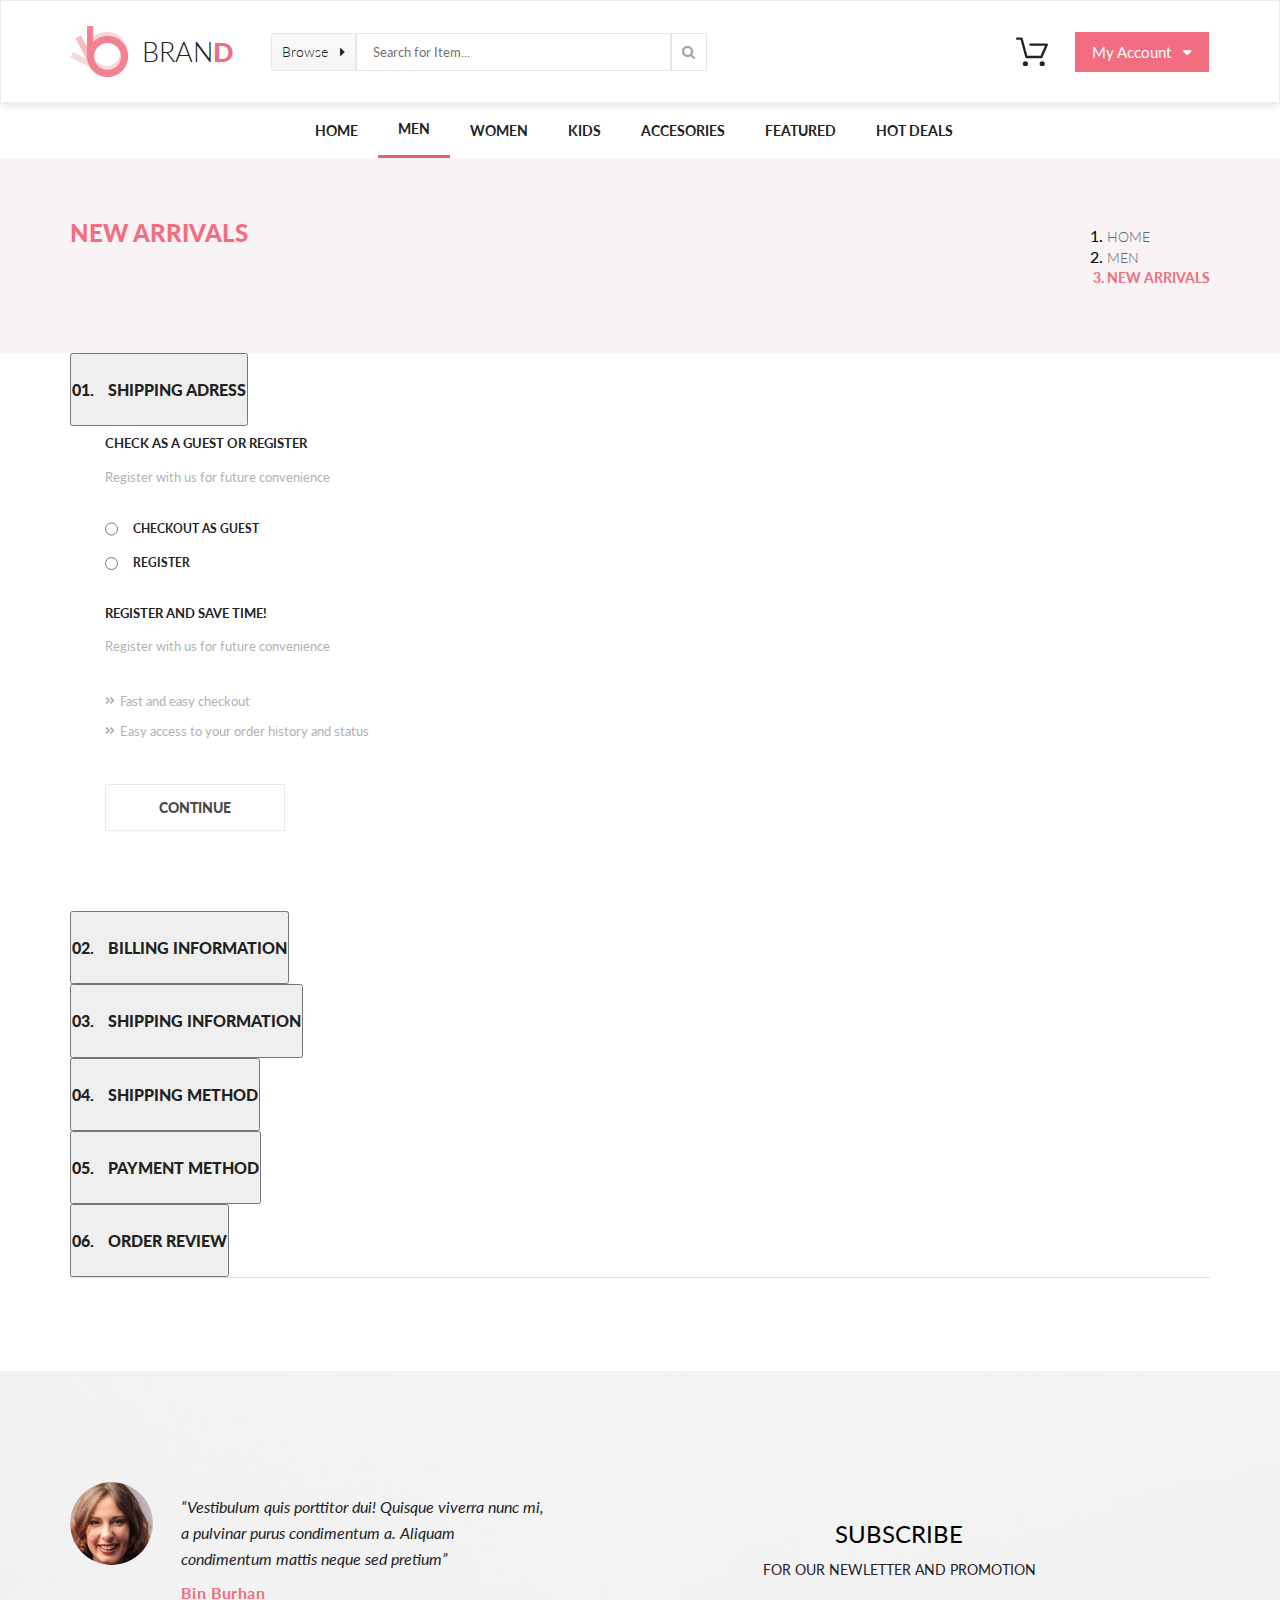
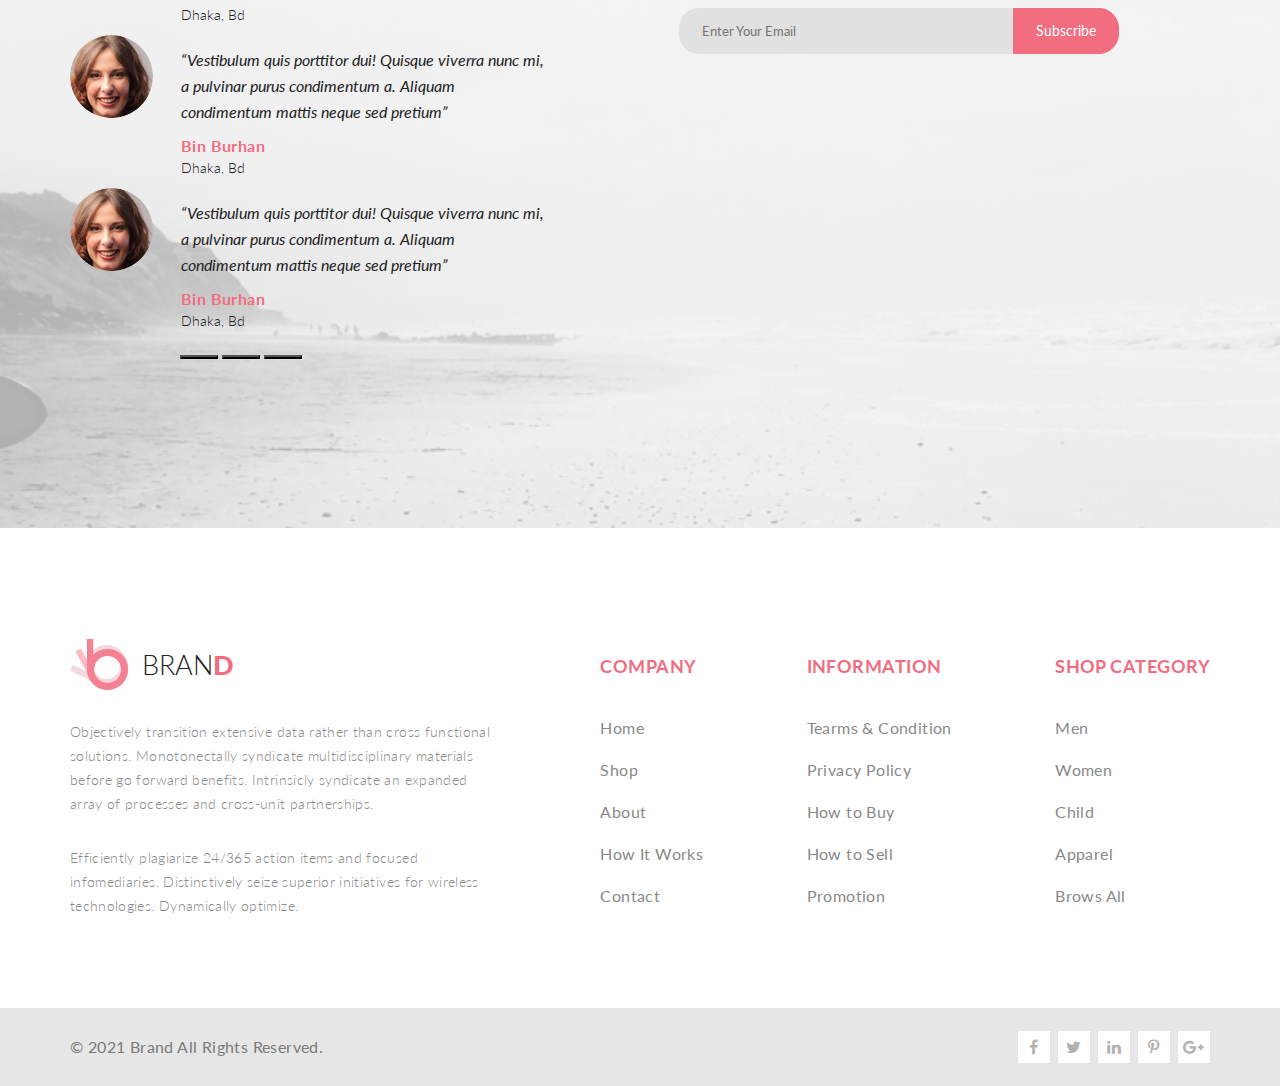
==== checkout.html @ 1712235f "Checkout is done" ====
<!DOCTYPE html>
<html lang="en">
  <head>
    <meta charset="UTF-8" />
    <meta http-equiv="X-UA-Compatible" content="IE=edge" />
    <meta name="viewport" content="width=device-width, initial-scale=1.0" />
    <title>Checkout</title>
    <link
      href="https://cdn.jsdelivr.net/npm/bootstrap@5.1.0/dist/css/bootstrap.min.css"
      rel="stylesheet"
      integrity="sha384-KyZXEAg3QhqLMpG8r+8fhAXLRk2vvoC2f3B09zVXn8CA5QIVfZOJ3BCsw2P0p/We"
      crossorigin="anonymous"
    />
    <link rel="preconnect" href="https://fonts.googleapis.com" />
    <link rel="preconnect" href="https://fonts.gstatic.com" crossorigin />
    <link
      href="https://fonts.googleapis.com/css2?family=Lato:ital,wght@0,300;0,400;0,700;0,900;1,400&display=swap"
      rel="stylesheet"
    />
    <link rel="stylesheet" href="slider/nouislider.min.css" />
    <link rel="stylesheet" href="font-awesome-4.7.0/css/font-awesome.min.css" />
    <link rel="stylesheet" href="css/style.css" />
  </head>
  <body>
    <header class="header">
      <div class="headerTop myContainer">
        <div class="headerTop__left">
          <a href="index.html" class="logo myLink">
            <img src="img/header/logo.png" alt="logo" class="logo__icon" />
            <p class="logo__title">
              bran<span class="logo__title_pinkLetter">d</span>
            </p>
          </a>
          <form action="#" class="search">
            <details id="browse">
              <summary class="browse">
                <span class="browse__name">Browse</span>
                <span class="fa fa-caret-right"></span>
              </summary>
              <div class="browse__down">
                <h3 class="browse__subtitle">Women</h3>
                <a href="#" class="browse__link myLink">Dresses</a
                ><a href="#" class="browse__link myLink">Tops</a
                ><a href="#" class="browse__link myLink">Sweaters/Knits</a
                ><a href="#" class="browse__link myLink">Jackets/Coats</a
                ><a href="#" class="browse__link myLink">Blazers</a
                ><a href="#" class="browse__link myLink">Denim</a
                ><a href="#" class="browse__link myLink">Leggings/Pants</a
                ><a href="#" class="browse__link myLink">Skirts/Shorts</a
                ><a href="#" class="browse__link myLink">Accessories</a>
                <h3 class="browse__subtitle browse__subtitle_next">Men</h3>
                <a href="#" class="browse__link myLink">Tees/Tank tops</a
                ><a href="#" class="browse__link myLink">Shirts/Polos</a
                ><a href="#" class="browse__link myLink">Sweaters</a
                ><a href="#" class="browse__link myLink">Sweatshirts/Hoodies</a
                ><a href="#" class="browse__link myLink">Blazers</a
                ><a href="#" class="browse__link myLink">Jackets/vests</a>
              </div>
            </details>
            <input
              type="text"
              class="search__que"
              placeholder="Search for Item..."
            />
            <button type="submit" class="search__enter button"></button>
          </form>
        </div>
        <div class="headerTop__right">
          <button class="headerTop__cart button"></button>
          <button class="headerTop__auth button">
            My Account
            <span class="fa fa-caret-down"></span>
          </button>
        </div>
      </div>
    </header>
    <nav class="navMenu">
      <ul class="navlinks">
        <li class="navlinks__item">
          <a href="index.html" class="navlinks__link myLink">Home</a>
        </li>
        <li class="navlinks__item navlinks__item_active">
          <a href="product.html" class="navlinks__link navlinks__link myLink"
            >Men</a
          >
          <div class="browse__down browse__down_menu">
            <div class="megaMenu__Column">
              <h3 class="browse__subtitle">Women</h3>
              <a href="#" class="browse__link myLink">Dresses</a
              ><a href="#" class="browse__link myLink">Tops</a
              ><a href="#" class="browse__link myLink">Sweaters/Knits</a
              ><a href="#" class="browse__link myLink">Jackets/Coats</a
              ><a href="#" class="browse__link myLink">Blazers</a
              ><a href="#" class="browse__link myLink">Denim</a
              ><a href="#" class="browse__link myLink">Leggings/Pants</a
              ><a href="#" class="browse__link myLink">Skirts/Shorts</a
              ><a href="#" class="browse__link myLink">Accessories</a>
            </div>
            <div class="megaMenu__Column">
              <div class="megaMenu__Block">
                <h3 class="browse__subtitle">Women</h3>
                <a href="#" class="browse__link myLink">Dresses</a
                ><a href="#" class="browse__link myLink">Tops</a
                ><a href="#" class="browse__link myLink">Sweaters/Knits</a
                ><a href="#" class="browse__link myLink">Jackets/Coats</a>
              </div>
              <div class="megaMenu__Block megaMenu__Block_last">
                <h3 class="browse__subtitle">Women</h3>
                <a href="#" class="browse__link myLink">Dresses</a
                ><a href="#" class="browse__link myLink">Tops</a
                ><a href="#" class="browse__link myLink">Sweaters/Knits</a>
              </div>
            </div>
            <div class="megaMenu__Column megaMenu__Column_last">
              <div class="megaMenu__Block">
                <h3 class="browse__subtitle">Women</h3>
                <a href="#" class="browse__link myLink">Dresses</a
                ><a href="#" class="browse__link myLink">Tops</a
                ><a href="#" class="browse__link myLink">Sweaters/Knits</a>
              </div>
              <a href="#" class="menuImg myLink">
                <div class="menuImg__desc">
                  <p class="menuImg__firstLine">super</p>
                  <p class="menuImg__firstLine">sale!</p>
                </div>
              </a>
            </div>
          </div>
        </li>
        <li class="navlinks__item">
          <a href="product.html" class="navlinks__link myLink">Women</a>
          <div class="browse__down browse__down_menu">
            <div class="megaMenu__Column">
              <h3 class="browse__subtitle">Women</h3>
              <a href="#" class="browse__link myLink">Dresses</a
              ><a href="#" class="browse__link myLink">Tops</a
              ><a href="#" class="browse__link myLink">Sweaters/Knits</a
              ><a href="#" class="browse__link myLink">Jackets/Coats</a
              ><a href="#" class="browse__link myLink">Blazers</a
              ><a href="#" class="browse__link myLink">Denim</a
              ><a href="#" class="browse__link myLink">Leggings/Pants</a
              ><a href="#" class="browse__link myLink">Skirts/Shorts</a
              ><a href="#" class="browse__link myLink">Accessories</a>
            </div>
            <div class="megaMenu__Column">
              <div class="megaMenu__Block">
                <h3 class="browse__subtitle">Women</h3>
                <a href="#" class="browse__link myLink">Dresses</a
                ><a href="#" class="browse__link myLink">Tops</a
                ><a href="#" class="browse__link myLink">Sweaters/Knits</a
                ><a href="#" class="browse__link myLink">Jackets/Coats</a>
              </div>
              <div class="megaMenu__Block megaMenu__Block_last">
                <h3 class="browse__subtitle">Women</h3>
                <a href="#" class="browse__link myLink">Dresses</a
                ><a href="#" class="browse__link myLink">Tops</a
                ><a href="#" class="browse__link myLink">Sweaters/Knits</a>
              </div>
            </div>
            <div class="megaMenu__Column megaMenu__Column_last">
              <div class="megaMenu__Block">
                <h3 class="browse__subtitle">Women</h3>
                <a href="#" class="browse__link myLink">Dresses</a
                ><a href="#" class="browse__link myLink">Tops</a
                ><a href="#" class="browse__link myLink">Sweaters/Knits</a>
              </div>
              <a href="#" class="menuImg myLink">
                <div class="menuImg__desc">
                  <p class="menuImg__firstLine">super</p>
                  <p class="menuImg__firstLine">sale!</p>
                </div>
              </a>
            </div>
          </div>
        </li>
        <li class="navlinks__item">
          <a href="product.html" class="navlinks__link myLink">Kids</a>
          <div class="browse__down browse__down_menu">
            <div class="megaMenu__Column">
              <h3 class="browse__subtitle">Women</h3>
              <a href="#" class="browse__link myLink">Dresses</a
              ><a href="#" class="browse__link myLink">Tops</a
              ><a href="#" class="browse__link myLink">Sweaters/Knits</a
              ><a href="#" class="browse__link myLink">Jackets/Coats</a
              ><a href="#" class="browse__link myLink">Blazers</a
              ><a href="#" class="browse__link myLink">Denim</a
              ><a href="#" class="browse__link myLink">Leggings/Pants</a
              ><a href="#" class="browse__link myLink">Skirts/Shorts</a
              ><a href="#" class="browse__link myLink">Accessories</a>
            </div>
            <div class="megaMenu__Column">
              <div class="megaMenu__Block">
                <h3 class="browse__subtitle">Women</h3>
                <a href="#" class="browse__link myLink">Dresses</a
                ><a href="#" class="browse__link myLink">Tops</a
                ><a href="#" class="browse__link myLink">Sweaters/Knits</a
                ><a href="#" class="browse__link myLink">Jackets/Coats</a>
              </div>
              <div class="megaMenu__Block megaMenu__Block_last">
                <h3 class="browse__subtitle">Women</h3>
                <a href="#" class="browse__link myLink">Dresses</a
                ><a href="#" class="browse__link myLink">Tops</a
                ><a href="#" class="browse__link myLink">Sweaters/Knits</a>
              </div>
            </div>
            <div class="megaMenu__Column megaMenu__Column_last">
              <div class="megaMenu__Block">
                <h3 class="browse__subtitle">Women</h3>
                <a href="#" class="browse__link myLink">Dresses</a
                ><a href="#" class="browse__link myLink">Tops</a
                ><a href="#" class="browse__link myLink">Sweaters/Knits</a>
              </div>
              <a href="#" class="menuImg myLink">
                <div class="menuImg__desc">
                  <p class="menuImg__firstLine">super</p>
                  <p class="menuImg__firstLine">sale!</p>
                </div>
              </a>
            </div>
          </div>
        </li>
        <li class="navlinks__item">
          <a href="product.html" class="navlinks__link myLink">Accesories</a>
          <div class="browse__down browse__down_menu">
            <div class="megaMenu__Column">
              <h3 class="browse__subtitle">Women</h3>
              <a href="#" class="browse__link myLink">Dresses</a
              ><a href="#" class="browse__link myLink">Tops</a
              ><a href="#" class="browse__link myLink">Sweaters/Knits</a
              ><a href="#" class="browse__link myLink">Jackets/Coats</a
              ><a href="#" class="browse__link myLink">Blazers</a
              ><a href="#" class="browse__link myLink">Denim</a
              ><a href="#" class="browse__link myLink">Leggings/Pants</a
              ><a href="#" class="browse__link myLink">Skirts/Shorts</a
              ><a href="#" class="browse__link myLink">Accessories</a>
            </div>
            <div class="megaMenu__Column">
              <div class="megaMenu__Block">
                <h3 class="browse__subtitle">Women</h3>
                <a href="#" class="browse__link myLink">Dresses</a
                ><a href="#" class="browse__link myLink">Tops</a
                ><a href="#" class="browse__link myLink">Sweaters/Knits</a
                ><a href="#" class="browse__link myLink">Jackets/Coats</a>
              </div>
              <div class="megaMenu__Block megaMenu__Block_last">
                <h3 class="browse__subtitle">Women</h3>
                <a href="#" class="browse__link myLink">Dresses</a
                ><a href="#" class="browse__link myLink">Tops</a
                ><a href="#" class="browse__link myLink">Sweaters/Knits</a>
              </div>
            </div>
            <div class="megaMenu__Column megaMenu__Column_last">
              <div class="megaMenu__Block">
                <h3 class="browse__subtitle">Women</h3>
                <a href="#" class="browse__link myLink">Dresses</a
                ><a href="#" class="browse__link myLink">Tops</a
                ><a href="#" class="browse__link myLink">Sweaters/Knits</a>
              </div>
              <a href="#" class="menuImg myLink">
                <div class="menuImg__desc">
                  <p class="menuImg__firstLine">super</p>
                  <p class="menuImg__firstLine">sale!</p>
                </div>
              </a>
            </div>
          </div>
        </li>
        <li class="navlinks__item">
          <a href="product.html" class="navlinks__link myLink">Featured</a>
          <div class="browse__down browse__down_menu browse__down_last">
            <div class="megaMenu__Column">
              <h3 class="browse__subtitle">Women</h3>
              <a href="#" class="browse__link myLink">Dresses</a
              ><a href="#" class="browse__link myLink">Tops</a
              ><a href="#" class="browse__link myLink">Sweaters/Knits</a
              ><a href="#" class="browse__link myLink">Jackets/Coats</a
              ><a href="#" class="browse__link myLink">Blazers</a
              ><a href="#" class="browse__link myLink">Denim</a
              ><a href="#" class="browse__link myLink">Leggings/Pants</a
              ><a href="#" class="browse__link myLink">Skirts/Shorts</a
              ><a href="#" class="browse__link myLink">Accessories</a>
            </div>
            <div class="megaMenu__Column">
              <div class="megaMenu__Block">
                <h3 class="browse__subtitle">Women</h3>
                <a href="#" class="browse__link myLink">Dresses</a
                ><a href="#" class="browse__link myLink">Tops</a
                ><a href="#" class="browse__link myLink">Sweaters/Knits</a
                ><a href="#" class="browse__link myLink">Jackets/Coats</a>
              </div>
              <div class="megaMenu__Block megaMenu__Block_last">
                <h3 class="browse__subtitle">Women</h3>
                <a href="#" class="browse__link myLink">Dresses</a
                ><a href="#" class="browse__link myLink">Tops</a
                ><a href="#" class="browse__link myLink">Sweaters/Knits</a>
              </div>
            </div>
            <div class="megaMenu__Column megaMenu__Column_last">
              <div class="megaMenu__Block">
                <h3 class="browse__subtitle">Women</h3>
                <a href="#" class="browse__link myLink">Dresses</a
                ><a href="#" class="browse__link myLink">Tops</a
                ><a href="#" class="browse__link myLink">Sweaters/Knits</a>
              </div>
              <a href="#" class="menuImg myLink">
                <div class="menuImg__desc">
                  <p class="menuImg__firstLine">super</p>
                  <p class="menuImg__firstLine">sale!</p>
                </div>
              </a>
            </div>
          </div>
        </li>
        <li class="navlinks__item">
          <a href="product.html" class="navlinks__link myLink">Hot Deals</a>
          <div class="browse__down browse__down_menu browse__down_last">
            <div class="megaMenu__Column">
              <h3 class="browse__subtitle">Women</h3>
              <a href="#" class="browse__link myLink">Dresses</a
              ><a href="#" class="browse__link myLink">Tops</a
              ><a href="#" class="browse__link myLink">Sweaters/Knits</a
              ><a href="#" class="browse__link myLink">Jackets/Coats</a
              ><a href="#" class="browse__link myLink">Blazers</a
              ><a href="#" class="browse__link myLink">Denim</a
              ><a href="#" class="browse__link myLink">Leggings/Pants</a
              ><a href="#" class="browse__link myLink">Skirts/Shorts</a
              ><a href="#" class="browse__link myLink">Accessories</a>
            </div>
            <div class="megaMenu__Column">
              <div class="megaMenu__Block">
                <h3 class="browse__subtitle">Women</h3>
                <a href="#" class="browse__link myLink">Dresses</a
                ><a href="#" class="browse__link myLink">Tops</a
                ><a href="#" class="browse__link myLink">Sweaters/Knits</a
                ><a href="#" class="browse__link myLink">Jackets/Coats</a>
              </div>
              <div class="megaMenu__Block megaMenu__Block_last">
                <h3 class="browse__subtitle">Women</h3>
                <a href="#" class="browse__link myLink">Dresses</a
                ><a href="#" class="browse__link myLink">Tops</a
                ><a href="#" class="browse__link myLink">Sweaters/Knits</a>
              </div>
            </div>
            <div class="megaMenu__Column megaMenu__Column_last">
              <div class="megaMenu__Block">
                <h3 class="browse__subtitle">Women</h3>
                <a href="#" class="browse__link myLink">Dresses</a
                ><a href="#" class="browse__link myLink">Tops</a
                ><a href="#" class="browse__link myLink">Sweaters/Knits</a>
              </div>
              <a href="#" class="menuImg myLink">
                <div class="menuImg__desc">
                  <p class="menuImg__firstLine">super</p>
                  <p class="menuImg__firstLine">sale!</p>
                </div>
              </a>
            </div>
          </div>
        </li>
      </ul>
    </nav>
    <section class="navAdress navAdress_single-page">
      <div class="navAdress__body navAdress__body_single-page myContainer">
        <h2 class="navAdress__currentPoint">New Arrivals</h2>
        <nav aria-label="breadcrumb">
          <ol class="breadcrumb">
            <li class="breadcrumb-item">
              <a class="breadcrumb__link myLink" href="index.html">Home</a>
            </li>
            <li class="breadcrumb-item">
              <a class="breadcrumb__link myLink" href="#">Men</a>
            </li>
            <li class="breadcrumb-item active" aria-current="page">
              New Arrivals
            </li>
          </ol>
        </nav>
      </div>
    </section>
    <section class="checkout myContainer">
      <div class="accordion accordion-flush" id="accordionFlushExample">
        <div class="accordion-item accordion-item_checkout">
          <h2
            class="accordion-header accordion-header_checkout"
            id="flush-headingOne"
          >
            <button
              class="
                accordion-button
                accordion-button_checkout
                accordion-button_checkout01
                collapsed
              "
              type="button"
              data-bs-toggle="collapse"
              data-bs-target="#flush-collapseOne"
              aria-expanded="false"
              aria-controls="flush-collapseOne"
            >
              Shipping Adress
            </button>
          </h2>
          <div
            id="flush-collapseOne"
            class="accordion-collapse collapse"
            aria-labelledby="flush-headingOne"
            data-bs-parent="#accordionFlushExample"
          >
            <div class="accordion-body accordion-body_checkout">
              <div class="shipping-adress">
                <form action="#" class="shipping-adress__guest-form">
                  <p class="shipping-adress__main-text">
                    Check as a guest or register
                  </p>
                  <p class="shipping-adress__sub-text">
                    Register with us for future convenience
                  </p>
                  <div class="shipping-adress__input-block">
                    <input
                      type="radio"
                      name="status"
                      id="statusChoise1"
                      class="shipping-adress__status"
                    />
                    <label
                      for="statusChoise1"
                      class="shipping-adress__status-label"
                      >checkout as guest</label
                    >
                  </div>
                  <div class="shipping-adress__input-block">
                    <input
                      type="radio"
                      name="status"
                      id="statusChoise2"
                      class="shipping-adress__status"
                    />
                    <label
                      for="statusChoise2"
                      class="shipping-adress__status-label"
                      >register</label
                    >
                  </div>
                  <p
                    class="
                      shipping-adress__main-text
                      shipping-adress__main-text_bottom-part
                    "
                  >
                    register and save time!
                  </p>
                  <p class="shipping-adress__sub-text">
                    Register with us for future convenience
                  </p>
                  <ul class="shipping-adress__advantages">
                    <li
                      class="
                        shipping-adress__sub-text shipping-adress__sub-text_list
                      "
                    >
                      Fast and easy checkout
                    </li>
                    <li
                      class="
                        shipping-adress__sub-text shipping-adress__sub-text_list
                      "
                    >
                      Easy access to your order history and status
                    </li>
                  </ul>
                  <button
                    type="submit"
                    class="cart-button cart-button_checkout"
                  >
                    Continue
                  </button>
                </form>
              </div>
            </div>
          </div>
        </div>
        <div class="accordion-item accordion-item_checkout">
          <h2 class="accordion-header" id="flush-headingTwo">
            <button
              class="
                accordion-button
                accordion-button_checkout
                accordion-button_checkout02
                collapsed
              "
              type="button"
              data-bs-toggle="collapse"
              data-bs-target="#flush-collapseTwo"
              aria-expanded="false"
              aria-controls="flush-collapseTwo"
            >
              BILLING INFORMATION
            </button>
          </h2>
          <div
            id="flush-collapseTwo"
            class="accordion-collapse collapse"
            aria-labelledby="flush-headingTwo"
            data-bs-parent="#accordionFlushExample"
          >
            <div class="accordion-body"></div>
          </div>
        </div>
        <div class="accordion-item accordion-item_checkout">
          <h2 class="accordion-header" id="flush-headingThree">
            <button
              class="
                accordion-button
                accordion-button_checkout
                accordion-button_checkout03
                collapsed
              "
              type="button"
              data-bs-toggle="collapse"
              data-bs-target="#flush-collapseThree"
              aria-expanded="false"
              aria-controls="flush-collapseThree"
            >
              SHIPPING INFORMATION
            </button>
          </h2>
          <div
            id="flush-collapseThree"
            class="accordion-collapse collapse"
            aria-labelledby="flush-headingThree"
            data-bs-parent="#accordionFlushExample"
          >
            <div class="accordion-body"></div>
          </div>
        </div>
        <div class="accordion-item accordion-item_checkout">
          <h2 class="accordion-header" id="flush-headingFour">
            <button
              class="
                accordion-button
                accordion-button_checkout
                accordion-button_checkout04
                collapsed
              "
              type="button"
              data-bs-toggle="collapse"
              data-bs-target="#flush-collapseFour"
              aria-expanded="false"
              aria-controls="flush-collapseFour"
            >
              SHIPPING METHOD
            </button>
          </h2>
          <div
            id="flush-collapseFour"
            class="accordion-collapse collapse"
            aria-labelledby="flush-headingFour"
            data-bs-parent="#accordionFlushExample"
          >
            <div class="accordion-body"></div>
          </div>
        </div>
        <div class="accordion-item accordion-item_checkout">
          <h2 class="accordion-header" id="flush-headingFive">
            <button
              class="
                accordion-button
                accordion-button_checkout
                accordion-button_checkout05
                collapsed
              "
              type="button"
              data-bs-toggle="collapse"
              data-bs-target="#flush-collapseFive"
              aria-expanded="false"
              aria-controls="flush-collapseFive"
            >
              PAYMENT METHOD
            </button>
          </h2>
          <div
            id="flush-collapseFive"
            class="accordion-collapse collapse"
            aria-labelledby="flush-headingFive"
            data-bs-parent="#accordionFlushExample"
          >
            <div class="accordion-body"></div>
          </div>
        </div>
        <div class="accordion-item accordion-item_checkout">
          <h2 class="accordion-header" id="flush-headingSix">
            <button
              class="
                accordion-button
                accordion-button_checkout
                accordion-button_checkout06
                collapsed
              "
              type="button"
              data-bs-toggle="collapse"
              data-bs-target="#flush-collapseSix"
              aria-expanded="false"
              aria-controls="flush-collapseSix"
            >
              ORDER REVIEW
            </button>
          </h2>
          <div
            id="flush-collapseSix"
            class="accordion-collapse collapse"
            aria-labelledby="flush-headingSix"
            data-bs-parent="#accordionFlushExample"
          >
            <div class="accordion-body"></div>
          </div>
        </div>
      </div>
    </section>

    <section class="subscribe">
      <div class="subscribe__body myContainer">
        <div
          id="carouselExampleIndicators"
          class="carousel slide"
          data-bs-ride="carousel"
        >
          <div class="carousel-inner carousel-inner__author">
            <div class="carousel-item carousel-item__author active">
              <div class="creator">
                <img src="img/subscribe/01.png" alt="photo of creator" />
                <div class="creator__desc">
                  <p class="creator__text">
                    “Vestibulum quis porttitor dui! Quisque viverra nunc mi, a
                    pulvinar purus condimentum a. Aliquam condimentum mattis
                    neque sed pretium”
                  </p>
                  <p class="creator__sign">
                    <span class="creator__sign_pinkWord pinkWord"
                      >Bin Burhan</span
                    >
                    <br />
                    Dhaka, Bd
                  </p>
                </div>
              </div>
            </div>
            <div class="carousel-item carousel-item__author">
              <div class="creator">
                <img src="img/subscribe/01.png" alt="photo of creator" />
                <div class="creator__desc">
                  <p class="creator__text">
                    “Vestibulum quis porttitor dui! Quisque viverra nunc mi, a
                    pulvinar purus condimentum a. Aliquam condimentum mattis
                    neque sed pretium”
                  </p>
                  <p class="creator__sign">
                    <span class="creator__sign_pinkWord pinkWord"
                      >Bin Burhan</span
                    >
                    <br />
                    Dhaka, Bd
                  </p>
                </div>
              </div>
            </div>
            <div class="carousel-item carousel-item__author">
              <div class="creator">
                <img src="img/subscribe/01.png" alt="photo of creator" />
                <div class="creator__desc">
                  <p class="creator__text">
                    “Vestibulum quis porttitor dui! Quisque viverra nunc mi, a
                    pulvinar purus condimentum a. Aliquam condimentum mattis
                    neque sed pretium”
                  </p>
                  <p class="creator__sign">
                    <span class="creator__sign_pinkWord pinkWord"
                      >Bin Burhan</span
                    >
                    <br />
                    Dhaka, Bd
                  </p>
                </div>
              </div>
            </div>
          </div>
          <div class="carousel-indicators carousel-indicators__author d-block">
            <button
              type="button"
              data-bs-target="#carouselExampleIndicators"
              data-bs-slide-to="0"
              class="active"
              aria-current="true"
              aria-label="Slide 1"
            ></button>
            <button
              type="button"
              data-bs-target="#carouselExampleIndicators"
              data-bs-slide-to="1"
              aria-label="Slide 2"
            ></button>
            <button
              type="button"
              data-bs-target="#carouselExampleIndicators"
              data-bs-slide-to="2"
              aria-label="Slide 3"
            ></button>
          </div>
        </div>
        <div class="subscriber">
          <div class="subscriber__text">
            <p class="subscriber__title">SUBSCRIBE</p>
            <p class="subscriber__secondLine">
              FOR OUR NEWLETTER AND PROMOTION
            </p>
          </div>
          <form action="#" class="subscriber__form">
            <input
              class="subscriber__email-area"
              type="email"
              required
              placeholder="Enter Your Email"
            />
            <button class="subscriber__button button" type="submit">
              Subscribe
            </button>
          </form>
        </div>
      </div>
    </section>
    <footer class="footer">
      <section class="footerNavLinks">
        <div class="footerNavLinks__body myContainer">
          <div class="footerNavLinks__Col footerCol">
            <a href="index.html" class="logo myLink">
              <img src="img/header/logo.png" alt="logo" class="logo__icon" />
              <p class="logo__title">
                bran<span class="logo__title_pinkLetter">d</span>
              </p>
            </a>
            <p class="footerCol__text"></p>
            <p class="footerCol__text">
              Objectively transition extensive data rather than cross functional
              solutions. Monotonectally syndicate multidisciplinary materials
              before go forward benefits. Intrinsicly syndicate an expanded
              array of processes and cross-unit partnerships.
            </p>
            <p class="footerCol__text">
              Efficiently plagiarize 24/365 action items and focused
              infomediaries. Distinctively seize superior initiatives for
              wireless technologies. Dynamically optimize.
            </p>
          </div>
          <div class="footerNavLinks__Col footerCol">
            <h4 class="footerCol__title">COMPANY</h4>
            <a href="index.html" class="footerCol__link myLink">Home</a>
            <a href="#" class="footerCol__link myLink">Shop</a>
            <a href="#" class="footerCol__link myLink">About</a>
            <a href="#" class="footerCol__link myLink">How It Works</a>
            <a href="#" class="footerCol__link myLink">Contact</a>
          </div>
          <div class="footerNavLinks__Col footerCol">
            <h4 class="footerCol__title">INFORMATION</h4>
            <a href="#" class="footerCol__link myLink">Tearms & Condition</a>
            <a href="#" class="footerCol__link myLink">Privacy Policy</a>
            <a href="#" class="footerCol__link myLink">How to Buy</a>
            <a href="#" class="footerCol__link myLink">How to Sell</a>
            <a href="#" class="footerCol__link myLink">Promotion</a>
          </div>
          <div class="footerNavLinks__Col footerCol">
            <h4 class="footerCol__title">SHOP CATEGORY</h4>
            <a href="#" class="footerCol__link myLink">Men</a>
            <a href="#" class="footerCol__link myLink">Women</a>
            <a href="#" class="footerCol__link myLink">Child</a>
            <a href="#" class="footerCol__link myLink">Apparel</a>
            <a href="#" class="footerCol__link myLink">Brows All</a>
          </div>
        </div>
      </section>
      <section class="footerBottom">
        <div class="footerBottom__body myContainer">
          <p class="footerBottom__copyright">
            &copy; 2021 Brand All Rights Reserved.
          </p>
          <div class="footerBottom__iconsGroup">
            <a href="" class="footerBottom__link myLink">
              <i class="fa fa-facebook" aria-hidden="true"></i>
            </a>
            <a href="" class="footerBottom__link myLink">
              <i class="fa fa-twitter" aria-hidden="true"></i>
            </a>
            <a href="" class="footerBottom__link myLink">
              <i class="fa fa-linkedin" aria-hidden="true"></i>
            </a>
            <a href="" class="footerBottom__link myLink">
              <i class="fa fa-pinterest-p" aria-hidden="true"></i>
            </a>
            <a href="" class="footerBottom__link myLink">
              <i class="fa fa-google-plus" aria-hidden="true"></i>
            </a>
          </div>
        </div>
      </section>
    </footer>
    <script
      src="https://cdn.jsdelivr.net/npm/bootstrap@5.1.0/dist/js/bootstrap.bundle.min.js"
      integrity="sha384-U1DAWAznBHeqEIlVSCgzq+c9gqGAJn5c/t99JyeKa9xxaYpSvHU5awsuZVVFIhvj"
      crossorigin="anonymous"
    ></script>
  </body>
</html>
---- slider/nouislider.min.css ----
/*! nouislider - 14.6.2 - 9/16/2020 */
.noUi-target,.noUi-target *{-webkit-touch-callout:none;-webkit-tap-highlight-color:transparent;-webkit-user-select:none;-ms-touch-action:none;touch-action:none;-ms-user-select:none;-moz-user-select:none;user-select:none;-moz-box-sizing:border-box;box-sizing:border-box}.noUi-target{position:relative}.noUi-base,.noUi-connects{width:100%;height:100%;position:relative;z-index:1}.noUi-connects{overflow:hidden;z-index:0}.noUi-connect,.noUi-origin{will-change:transform;position:absolute;z-index:1;top:0;right:0;-ms-transform-origin:0 0;-webkit-transform-origin:0 0;-webkit-transform-style:preserve-3d;transform-origin:0 0;transform-style:flat}.noUi-connect{height:100%;width:100%}.noUi-origin{height:10%;width:10%}.noUi-txt-dir-rtl.noUi-horizontal .noUi-origin{left:0;right:auto}.noUi-vertical .noUi-origin{width:0}.noUi-horizontal .noUi-origin{height:0}.noUi-handle{-webkit-backface-visibility:hidden;backface-visibility:hidden;position:absolute}.noUi-touch-area{height:100%;width:100%}.noUi-state-tap .noUi-connect,.noUi-state-tap .noUi-origin{-webkit-transition:transform .3s;transition:transform .3s}.noUi-state-drag *{cursor:inherit!important}.noUi-horizontal{height:18px}.noUi-horizontal .noUi-handle{width:34px;height:28px;right:-17px;top:-6px}.noUi-vertical{width:18px}.noUi-vertical .noUi-handle{width:28px;height:34px;right:-6px;top:-17px}.noUi-txt-dir-rtl.noUi-horizontal .noUi-handle{left:-17px;right:auto}.noUi-target{background:#FAFAFA;border-radius:4px;border:1px solid #D3D3D3;box-shadow:inset 0 1px 1px #F0F0F0,0 3px 6px -5px #BBB}.noUi-connects{border-radius:3px}.noUi-connect{background:#3FB8AF}.noUi-draggable{cursor:ew-resize}.noUi-vertical .noUi-draggable{cursor:ns-resize}.noUi-handle{border:1px solid #D9D9D9;border-radius:3px;background:#FFF;cursor:default;box-shadow:inset 0 0 1px #FFF,inset 0 1px 7px #EBEBEB,0 3px 6px -3px #BBB}.noUi-active{box-shadow:inset 0 0 1px #FFF,inset 0 1px 7px #DDD,0 3px 6px -3px #BBB}.noUi-handle:after,.noUi-handle:before{content:"";display:block;position:absolute;height:14px;width:1px;background:#E8E7E6;left:14px;top:6px}.noUi-handle:after{left:17px}.noUi-vertical .noUi-handle:after,.noUi-vertical .noUi-handle:before{width:14px;height:1px;left:6px;top:14px}.noUi-vertical .noUi-handle:after{top:17px}[disabled] .noUi-connect{background:#B8B8B8}[disabled] .noUi-handle,[disabled].noUi-handle,[disabled].noUi-target{cursor:not-allowed}.noUi-pips,.noUi-pips *{-moz-box-sizing:border-box;box-sizing:border-box}.noUi-pips{position:absolute;color:#999}.noUi-value{position:absolute;white-space:nowrap;text-align:center}.noUi-value-sub{color:#ccc;font-size:10px}.noUi-marker{position:absolute;background:#CCC}.noUi-marker-sub{background:#AAA}.noUi-marker-large{background:#AAA}.noUi-pips-horizontal{padding:10px 0;height:80px;top:100%;left:0;width:100%}.noUi-value-horizontal{-webkit-transform:translate(-50%,50%);transform:translate(-50%,50%)}.noUi-rtl .noUi-value-horizontal{-webkit-transform:translate(50%,50%);transform:translate(50%,50%)}.noUi-marker-horizontal.noUi-marker{margin-left:-1px;width:2px;height:5px}.noUi-marker-horizontal.noUi-marker-sub{height:10px}.noUi-marker-horizontal.noUi-marker-large{height:15px}.noUi-pips-vertical{padding:0 10px;height:100%;top:0;left:100%}.noUi-value-vertical{-webkit-transform:translate(0,-50%);transform:translate(0,-50%);padding-left:25px}.noUi-rtl .noUi-value-vertical{-webkit-transform:translate(0,50%);transform:translate(0,50%)}.noUi-marker-vertical.noUi-marker{width:5px;height:2px;margin-top:-1px}.noUi-marker-vertical.noUi-marker-sub{width:10px}.noUi-marker-vertical.noUi-marker-large{width:15px}.noUi-tooltip{display:block;position:absolute;border:1px solid #D9D9D9;border-radius:3px;background:#fff;color:#000;padding:5px;text-align:center;white-space:nowrap}.noUi-horizontal .noUi-tooltip{-webkit-transform:translate(-50%,0);transform:translate(-50%,0);left:50%;bottom:120%}.noUi-vertical .noUi-tooltip{-webkit-transform:translate(0,-50%);transform:translate(0,-50%);top:50%;right:120%}.noUi-horizontal .noUi-origin>.noUi-tooltip{-webkit-transform:translate(50%,0);transform:translate(50%,0);left:auto;bottom:10px}.noUi-vertical .noUi-origin>.noUi-tooltip{-webkit-transform:translate(0,-18px);transform:translate(0,-18px);top:auto;right:28px}
---- css/style.css ----
body,
h1,
h2,
h3,
h4,
p,
ul,
ol,
li,
figure,
figcaption,
blockquote,
dl,
dd {
  margin: 0;
  padding: 0;
}

.myLink:hover {
  color: inherit;
}

* {
  margin: 0;
  padding: 0;
  outline: none;
  font-family: "Lato", sans-serif;
}

.myContainer {
  width: 1140px;
  margin: 0 auto;
}

.button {
  cursor: pointer;
}

.pinkWord {
  color: #f16d7f;
}

.myLink {
  text-decoration: none;
}

.header {
  background-color: #ffffff;
  border: 1px solid #ececec;
  -webkit-box-shadow: 0px 0px 10px 0px rgba(0, 0, 0, 0.17);
          box-shadow: 0px 0px 10px 0px rgba(0, 0, 0, 0.17);
}

.headerTop {
  display: -webkit-box;
  display: -ms-flexbox;
  display: flex;
  -webkit-box-pack: justify;
      -ms-flex-pack: justify;
          justify-content: space-between;
  -webkit-box-align: center;
      -ms-flex-align: center;
          align-items: center;
  padding: 25px 0;
}

.headerTop__left {
  display: -webkit-box;
  display: -ms-flexbox;
  display: flex;
  -webkit-box-align: center;
      -ms-flex-align: center;
          align-items: center;
}

.headerTop__right {
  display: -webkit-box;
  display: -ms-flexbox;
  display: flex;
  -webkit-box-align: center;
      -ms-flex-align: center;
          align-items: center;
}

.headerTop__cart {
  width: 32px;
  height: 29px;
  border: none;
  background: url(../img/header/cart.svg) no-repeat center;
  margin-right: 26px;
}

.headerTop__auth {
  background-color: #f16d7f;
  color: #fff;
  border: 1px solid #fff;
  padding: 11px 17px;
  -webkit-box-sizing: border-box;
          box-sizing: border-box;
  font-size: 15px;
}

.headerTop__auth:hover {
  color: #f16d7f;
  background-color: #fff;
  border: 1px solid #f16d7f;
  -webkit-transition: 0.2s;
  transition: 0.2s;
}

.headerTop__auth > .fa {
  margin-left: 8px;
}

.logo {
  display: -webkit-box;
  display: -ms-flexbox;
  display: flex;
  -webkit-box-align: center;
      -ms-flex-align: center;
          align-items: center;
  margin-right: 37px;
}

.logo__icon {
  margin-right: 13px;
}

.logo__title {
  font: 300 27px/32px "Lato";
  text-transform: uppercase;
  color: #222222;
}

.logo__title_pinkLetter {
  font-weight: 900;
  color: #f16d7f;
}

.search {
  display: -webkit-box;
  display: -ms-flexbox;
  display: flex;
}

.search__que {
  width: 281px;
  padding: 0 16px;
  border: 1px solid #e6e6e6;
}

.search__enter {
  width: 36px;
  background: url(../img/header/searchButton.png) no-repeat center;
  border: 1px solid #e6e6e6;
}

#browse[open] > summary.browse > .fa-caret-right {
  -webkit-transform: rotate(90deg);
          transform: rotate(90deg);
  -webkit-transition: 0.2s;
  transition: 0.2s;
}

.fa-caret-right {
  -webkit-transition: 0.2s;
  transition: 0.2s;
}

.browse {
  font: 300 14px/32px "Lato";
  color: #222222;
  background-color: #cdcdcc;
  background-image: -webkit-gradient(linear, left top, left bottom, from(#f9f9f9), to(#f5f5f5));
  background-image: linear-gradient(180deg, #f9f9f9 0%, #f5f5f5 100%);
  border: 1px solid #e6e6e6;
  border-radius: 3px 0px 0px 3px;
  padding: 2px 10px;
  list-style-type: none;
  cursor: pointer;
}

.browse__name {
  margin-right: 8px;
}

.browse__down {
  position: absolute;
  z-index: 1;
  background-color: #fff;
  padding: 20px 15px;
  border: 1px solid #e8e8e8;
}

.browse__down::before {
  content: "";
  display: block;
  width: 10px;
  height: 10px;
  position: absolute;
  top: -7px;
  left: 64px;
  background-color: #fff;
  -webkit-transform: rotate(45deg);
          transform: rotate(45deg);
  border-top: 1px solid #e8e8e8;
  border-left: 1px solid #e8e8e8;
}

.browse__subtitle {
  width: 236px;
  font: 400 14px/32px "Lato";
  text-transform: uppercase;
  letter-spacing: 0.025em;
  color: #232323;
  border-bottom: 1px solid #e8e8e8;
}

.browse__subtitle_next {
  margin-top: 20px;
}

.browse__link {
  display: block;
  font: 400 14px/28px "Lato";
  letter-spacing: 0.025em;
  color: #4f4f4f;
  margin-bottom: 5px;
}

.browse__link:hover {
  color: #f16d7f;
  -webkit-transition: 0.1s;
  transition: 0.1s;
}

.navlinks {
  display: -webkit-box;
  display: -ms-flexbox;
  display: flex;
  -webkit-box-align: center;
      -ms-flex-align: center;
          align-items: center;
  width: 690px;
  margin: 0 auto;
  list-style-type: none;
}

.navlinks__link {
  font: 700 14px/26px "Lato";
  color: #222222;
  text-transform: uppercase;
}

.navlinks__link_opened {
  border-bottom: 3px solid #ef5b70;
}

.navlinks__item {
  position: relative;
  padding: 13px 20px;
  cursor: pointer;
}

.navlinks__item:hover {
  -webkit-box-shadow: 0 0 5px #000;
          box-shadow: 0 0 5px #000;
}

.navlinks__item:hover .browse__down_menu {
  display: -webkit-box;
  display: -ms-flexbox;
  display: flex;
}

.navlinks__item_active {
  border-bottom: 3px solid #ef5b70;
}

.browse__down_menu {
  display: none;
  padding: 20px 25px;
  top: 40px;
  left: 0;
  border-radius: 5px;
}

.browse__down_menu::before {
  left: 31px;
}

.browse__down_last {
  right: 0;
  left: auto;
}

.browse__down_last::before {
  left: auto;
  right: 50px;
}

.megaMenu__Column {
  margin-right: 46px;
}

.megaMenu__Column_last {
  margin-right: 0;
}

.megaMenu__Block_last {
  margin-top: 23px;
}

.menuImg {
  display: block;
  margin-top: 47px;
  position: relative;
  width: 255px;
  height: 118px;
  background: url(../img/header/menu_img.png) no-repeat center/cover;
}

.menuImg:hover {
  -webkit-box-shadow: 0 0 5px #000;
          box-shadow: 0 0 5px #000;
}

.menuImg__desc {
  position: absolute;
  text-transform: uppercase;
  top: 61px;
  right: 10px;
  font: 900 22px/28px "Lato";
  color: #fff;
}

.Banner {
  height: 614px;
  background: url(../img/header/header_bg.png) no-repeat top center/cover;
}

.BannerTitle {
  display: -webkit-box;
  display: -ms-flexbox;
  display: flex;
  padding-top: 224px;
}

.BannerTitle__verticalLine {
  width: 12px;
  background-color: #f16d7f;
  margin-right: 12px;
  height: 87px;
}

.BannerTitle__text {
  font: 900 60px/42px "Lato";
  color: #222222;
}

.BannerTitle__text_secondLine {
  font-size: 40px;
}

.BannerTitle__text_lastWord {
  font-size: 40px;
}

.offers {
  display: -webkit-box;
  display: -ms-flexbox;
  display: flex;
  margin: 98px auto 100px;
}

.Column {
  display: -webkit-box;
  display: -ms-flexbox;
  display: flex;
  -webkit-box-orient: vertical;
  -webkit-box-direction: normal;
      -ms-flex-direction: column;
          flex-direction: column;
}

.Column_reverse {
  -webkit-box-orient: vertical;
  -webkit-box-direction: reverse;
      -ms-flex-direction: column-reverse;
          flex-direction: column-reverse;
}

.Column__bigItem {
  height: 542px;
  width: 560px;
  margin: 0 20px 20px 0;
}

.Column__bigItem_forMen {
  background: url(../img/offers/men.png) no-repeat center/cover;
}

.Column__bigItem_forKids {
  background: url(../img/offers/forKids.png) no-repeat center/cover;
}

.Column__lilItem {
  width: 560px;
  height: 261px;
  margin: 0 20px 20px 0;
}

.Column__lilItem_accesories {
  background: url(../img/offers/accesories.png) no-repeat center/cover;
}

.Column__lilItem_forWomen {
  background: url(../img/offers/forWomen.png) no-repeat center/cover;
}

.offerTitle {
  display: block;
  background-color: #fff;
  width: -webkit-fit-content;
  width: -moz-fit-content;
  width: fit-content;
  margin-top: 26px;
  padding: 12px 20px;
  font: 900 18px "Lato";
  text-transform: uppercase;
  letter-spacing: 0.025em;
  -webkit-box-sizing: border-box;
          box-sizing: border-box;
  color: #222222;
}

.offerTitle_pinkWords {
  font-size: 30px;
}

.offerTitle:hover {
  -webkit-box-shadow: 0 0 5px #000;
          box-shadow: 0 0 5px #000;
}

.featuredItems {
  text-align: center;
}

.featuredItems__title {
  font: 700 30px "Lato";
  color: #222222;
  margin-bottom: 16px;
}

.featuredItems__text {
  font: 400 14px "Lato";
  color: #9f9f9f;
  margin-bottom: 60px;
}

.featuredItems__button {
  background-color: #f16d7f;
  border: 1px solid #fff;
  padding: 0 20px 0 24px;
  -webkit-box-sizing: border-box;
          box-sizing: border-box;
  font: 700 16px/54px "Lato";
  color: #fff;
}

.featuredItems__button:hover {
  color: #f16d7f;
  background-color: #fff;
  border: 1px solid #f16d7f;
  -webkit-transition: 0.2s;
  transition: 0.2s;
}

.featuredItems__button > .fa {
  margin-left: 9px;
}

.itemsCardBox {
  display: -webkit-box;
  display: -ms-flexbox;
  display: flex;
  -webkit-box-pack: justify;
      -ms-flex-pack: justify;
          justify-content: space-between;
  text-align: left;
  -ms-flex-wrap: wrap;
      flex-wrap: wrap;
}

.productCard {
  display: block;
  margin: 39px 0;
  position: relative;
}

.productCard:hover {
  -webkit-box-shadow: 0px 5px 8px 0px rgba(0, 0, 0, 0.15);
          box-shadow: 0px 5px 8px 0px rgba(0, 0, 0, 0.15);
  -webkit-transition: 0.2s;
  transition: 0.2s;
}

.productCard:hover .product__photo {
  -webkit-filter: brightness(0.25);
          filter: brightness(0.25);
  -webkit-transition: 0.2s;
  transition: 0.2s;
}

.productCard:hover .addBox__button {
  display: block;
}

.product {
  display: block;
  position: relative;
}

.product__desc {
  padding: 20px 15px;
}

.product__title {
  font: 13px "Lato";
  text-transform: uppercase;
  color: #222222;
}

.product__price {
  padding-top: 17px;
  font: 700 16px "Lato";
  text-transform: uppercase;
  color: #f16d7f;
}

.product:hover .addBox__button {
  display: block;
}

.addBox {
  position: absolute;
  top: 98px;
  width: 100%;
  display: -webkit-box;
  display: -ms-flexbox;
  display: flex;
  -webkit-box-pack: center;
      -ms-flex-pack: center;
          justify-content: center;
}

.addBox__button {
  display: none;
  border: 1px solid #fff;
  -webkit-box-sizing: border-box;
          box-sizing: border-box;
  color: #fff;
  font: 700 13px "Lato";
  right: 70px;
  padding: 10px 15px 10px 43px;
  background: url(../img/product/bye.png) no-repeat 10px;
}

.addBox__button:hover {
  -webkit-box-shadow: 0 0 10px #fff;
          box-shadow: 0 0 10px #fff;
  color: #fff;
  -webkit-transition: 0.2s;
  transition: 0.2s;
}

.feature {
  display: -webkit-box;
  display: -ms-flexbox;
  display: flex;
  margin: 132px auto 97px;
}

.feature__banner {
  background: url(../img/feature/feature_bg.png) no-repeat center/cover;
  -webkit-box-flex: 2;
      -ms-flex-positive: 2;
          flex-grow: 2;
  position: relative;
}

.feature__offer {
  display: block;
  font: 700 53.7px/1.2 "Lato";
  color: #fff;
  position: absolute;
  top: 146px;
  left: 40px;
}

.feature__offer:hover {
  color: #fff;
  text-shadow: 0 0 10px #f16d7f;
  -webkit-transition: 0.2s;
  transition: 0.2s;
}

.features {
  background-color: #222224;
  padding: 48px 43px 66px 32px;
}

.features__item {
  display: -webkit-box;
  display: -ms-flexbox;
  display: flex;
  -webkit-box-align: start;
      -ms-flex-align: start;
          align-items: flex-start;
  margin-bottom: 54px;
  width: 300px;
  -webkit-box-pack: justify;
      -ms-flex-pack: justify;
          justify-content: space-between;
}

.features__item:last-of-type {
  margin-bottom: 0;
}

.features__desc {
  max-width: 219px;
}

.features__title {
  font: 700 20px/24px "Lato";
  color: #fbfbfb;
  padding: 8px 3px 17px;
}

.features__text {
  font: 300 14px/24px "Lato";
  color: #fbfbfb;
}

.features_horizontal {
  padding: 0;
}

.subscribe {
  background: url(../img/subscribe/bg.png) no-repeat center/cover;
}

.subscribe__body {
  display: -webkit-box;
  display: -ms-flexbox;
  display: flex;
  padding: 111px 0 168px;
  -webkit-box-pack: justify;
      -ms-flex-pack: justify;
          justify-content: space-between;
  -webkit-box-align: start;
      -ms-flex-align: start;
          align-items: flex-start;
}

.creator {
  display: -webkit-box;
  display: -ms-flexbox;
  display: flex;
  -webkit-box-align: start;
      -ms-flex-align: start;
          align-items: flex-start;
}

.creator__desc {
  padding: 12px 28px;
}

.creator__text {
  font: 400 italic 16px/26px "Lato";
  color: #222224;
  max-width: 386px;
}

.creator__sign {
  margin-top: 8px;
  font: 300 14px "Lato";
  color: #222224;
}

.creator__sign_pinkWord {
  font: 700 16px/26px "Lato";
  letter-spacing: 0.025em;
}

.carousel-inner__author {
  width: 505px;
}

.carousel-indicators__author {
  position: relative;
  margin-left: 110px;
}

.carousel-indicators__author > [data-bs-target] {
  width: 38px;
  height: 4px;
  background-color: #d6d6d6;
}

.carousel-indicators__author > [data-bs-target].active {
  background-color: #f16d7f;
}

.subscriber {
  display: -webkit-box;
  display: -ms-flexbox;
  display: flex;
  -webkit-box-orient: vertical;
  -webkit-box-direction: normal;
      -ms-flex-direction: column;
          flex-direction: column;
  -webkit-box-pack: end;
      -ms-flex-pack: end;
          justify-content: flex-end;
  -webkit-box-align: center;
      -ms-flex-align: center;
          align-items: center;
  margin: 25px 91px 0 0;
}

.subscriber__text {
  text-align: center;
}

.subscriber__title {
  font: 400 24px/54px "Lato";
}

.subscriber__secondLine {
  font: normal 14px "Lato";
  text-align: center;
  color: #222224;
}

.subscriber__form {
  display: -webkit-box;
  display: -ms-flexbox;
  display: flex;
  margin-top: 30px;
}

.subscriber__email-area {
  border: 1px solid #e1e1e1;
  outline: none;
  padding: 7px 22px;
  width: 334px;
  -webkit-box-sizing: border-box;
          box-sizing: border-box;
  height: 46px;
  border-radius: 20px 0 0 20px;
  background: #e1e1e1;
}

.subscriber__button {
  font-size: 13.5px;
  line-height: 0;
  border: 1px solid #f16d7f;
  -webkit-box-sizing: border-box;
          box-sizing: border-box;
  border-radius: 0 20px 20px 0;
  background: #f16d7f;
  color: #fff;
  padding: 13px 22px;
}

.subscriber__button:hover {
  color: #f16d7f;
  background-color: #fff;
  -webkit-transition: 0.2s;
  transition: 0.2s;
}

.footerNavLinks {
  padding: 111px 0 90px;
}

.footerNavLinks__body {
  display: -webkit-box;
  display: -ms-flexbox;
  display: flex;
  -webkit-box-pack: justify;
      -ms-flex-pack: justify;
          justify-content: space-between;
}

.footerCol__text {
  font: 300 14px/24px "Lato";
  letter-spacing: 0.025em;
  color: #898989;
  max-width: 427px;
  margin-top: 30px;
}

.footerCol__title {
  font: 700 18px/26px "Lato";
  letter-spacing: 0.025em;
  color: #f16d7f;
  margin: 14px 0 28px;
}

.footerCol__link {
  display: block;
  font: 400 16px/42px "Lato";
  letter-spacing: 0.025em;
  color: #898989;
}

.footerCol__link:hover {
  color: #f16d7f;
  -webkit-transition: 0.1s;
  transition: 0.1s;
}

.footerBottom {
  background-color: #e6e6e6;
}

.footerBottom__body {
  display: -webkit-box;
  display: -ms-flexbox;
  display: flex;
  -webkit-box-pack: justify;
      -ms-flex-pack: justify;
          justify-content: space-between;
  padding: 18px 0;
}

.footerBottom__copyright {
  font-family: Lato;
  font-size: 16px;
  line-height: 42px;
  font-weight: 400;
  letter-spacing: 0.025em;
  color: #7a7a7a;
}

.footerBottom__iconsGroup {
  display: -webkit-box;
  display: -ms-flexbox;
  display: flex;
  -webkit-box-align: center;
      -ms-flex-align: center;
          align-items: center;
}

.footerBottom__link {
  width: 32px;
  font: 400 16px/32px "Lato";
  letter-spacing: 0.025em;
  color: #b2b2b2;
  background-color: #fff;
  text-align: center;
  margin-left: 8px;
}

.footerBottom__link:hover {
  background-color: #f16d7f;
  color: #f7f7f8;
  -webkit-transition: 0.2s;
  transition: 0.2s;
}

/*---------- PRODUCT ---------- */
.navAdress__body {
  display: -webkit-box;
  display: -ms-flexbox;
  display: flex;
  -webkit-box-pack: justify;
      -ms-flex-pack: justify;
          justify-content: space-between;
  -webkit-box-align: baseline;
      -ms-flex-align: baseline;
          align-items: baseline;
  padding: 65px 0;
  margin-bottom: 70px;
}

.navAdress__body_single-page {
  margin-bottom: 0;
}

.navAdress__currentPoint {
  font: 900 24px/20px "Lato";
  text-transform: uppercase;
  color: #f16d7f;
}

.navAdress_single-page {
  background-color: #f8f3f4;
}

.breadcrumb {
  -webkit-box-align: baseline;
      -ms-flex-align: baseline;
          align-items: baseline;
  margin-bottom: 0;
}

.breadcrumb__link {
  font: 300 14px/20px "Lato";
  text-transform: uppercase;
  color: #636363;
}

.breadcrumb__link:hover {
  color: #f16d7f;
  -webkit-transition: 0.2s;
  transition: 0.2s;
}

.breadcrumb-item:last-child {
  font: 700 14px/20px "Lato";
  text-transform: uppercase;
  color: #f16d7f;
}

.shop-features {
  background: #222224;
  padding: 90px 0 110px;
}

.shop-features__body {
  max-width: 1140px;
  margin: 0 auto;
}

.features-box {
  display: -webkit-box;
  display: -ms-flexbox;
  display: flex;
  -webkit-box-pack: justify;
      -ms-flex-pack: justify;
          justify-content: space-between;
}

.features-box__item {
  display: -webkit-box;
  display: -ms-flexbox;
  display: flex;
  -webkit-box-orient: vertical;
  -webkit-box-direction: normal;
      -ms-flex-direction: column;
          flex-direction: column;
  -webkit-box-align: center;
      -ms-flex-align: center;
          align-items: center;
  min-height: 142px;
  max-width: 310px;
}

.features-box__title {
  font: 700 20px/1.2 "Lato";
  letter-spacing: 0.025em;
  color: #fbfbfb;
  margin: auto 0 16px;
}

.features-box__text {
  text-align: center;
  font: 300 14px/23px "Lato";
  letter-spacing: 0.025em;
  color: #fbfbfb;
}

.catalog__body {
  display: -webkit-box;
  display: -ms-flexbox;
  display: flex;
  -webkit-box-pack: justify;
      -ms-flex-pack: justify;
          justify-content: space-between;
}

.categories {
  -ms-flex-preferred-size: 21.5%;
      flex-basis: 21.5%;
}

.accordion_product-item {
  border: 0;
  border-bottom: 1px solid #ebebeb;
  margin-bottom: 20px;
}

.accordion_product-button {
  font: 700 14px/20px "Lato";
  text-transform: uppercase;
  color: #6f6e6e;
  outline: none;
  border-left: 5px solid #ef5b70;
  padding: 14px;
  -webkit-box-pack: justify;
      -ms-flex-pack: justify;
          justify-content: space-between;
}

.accordion_product-button > .fa-caret-down {
  -webkit-transition: 0.2s;
  transition: 0.2s;
}

.accordion_product-button:focus {
  z-index: 0;
  border-color: #ef5b70;
  -webkit-box-shadow: 0 0 13px 0 #ef5b70;
          box-shadow: 0 0 13px 0 #ef5b70;
}

.accordion_product-button::after {
  content: none;
  background-image: none;
}

.accordion_product-button:not(.collapsed) {
  background-color: #fff;
  color: #ef5b70;
}

.accordion_product-button:not(.collapsed) > .fa-caret-down {
  -webkit-transform: rotate(180deg);
          transform: rotate(180deg);
  -webkit-transition: 0.2s;
  transition: 0.2s;
}

.goods {
  -ms-flex-preferred-size: 75%;
      flex-basis: 75%;
  padding-top: 15px;
}

.filters {
  display: -webkit-box;
  display: -ms-flexbox;
  display: flex;
  -webkit-box-pack: justify;
      -ms-flex-pack: justify;
          justify-content: space-between;
  margin-bottom: 51px;
}

.filtersTitle {
  font: 700 14px/20px "Lato";
  text-transform: uppercase;
  color: #6f6e6e;
  margin-bottom: 25px;
}

.filters .trends__linksGroup {
  display: -webkit-box;
  display: -ms-flexbox;
  display: flex;
  max-width: 176px;
  -webkit-box-pack: justify;
      -ms-flex-pack: justify;
          justify-content: space-between;
  -ms-flex-wrap: wrap;
      flex-wrap: wrap;
}

.filters .trends__link {
  font: 400 14px/26px "Lato";
  color: #6f6e6e;
}

.filters .trends__link:hover {
  color: #ef5b70;
  -webkit-transition: 0.2s;
  transition: 0.2s;
}

.filters .trends__link::after {
  content: "|";
  margin-left: 12px;
  color: #dfdfdf;
}

.filters .trends__link_lastInRow::after {
  content: none;
}

.size__checkGroup {
  display: -webkit-box;
  display: -ms-flexbox;
  display: flex;
  -webkit-box-pack: justify;
      -ms-flex-pack: justify;
          justify-content: space-between;
  -ms-flex-wrap: wrap;
      flex-wrap: wrap;
  max-width: 250px;
}

.size__variant {
  width: 55px;
}

.size__variant_hidden {
  visibility: hidden;
}

.size__input {
  width: 13px;
  height: 13px;
}

.size__label {
  font: 400 14px/20px "Open Sans";
  text-transform: uppercase;
  color: #6f6e6e;
  margin-left: 10px;
}

.price__values {
  display: -webkit-box;
  display: -ms-flexbox;
  display: flex;
  -webkit-box-pack: justify;
      -ms-flex-pack: justify;
          justify-content: space-between;
  font: 400 14px/26px "Open Sans";
  font-family: "Open Sans";
  color: #6f6e6e;
}

.price__range-slider {
  width: 262px;
  height: 6px;
  margin-bottom: 17px;
  border: none;
  -webkit-box-shadow: none;
          box-shadow: none;
  background: #f0f0f0;
}

.noUi-connect {
  background: #f16d7f;
}

.noUi-base {
  z-index: 0;
}

.noUi-horizontal .noUi-handle {
  width: 14px;
  height: 14px;
  right: -10px;
  top: -5px;
  border: none;
  border-radius: 30px;
  background: #f16d7f;
  -webkit-box-shadow: none;
          box-shadow: none;
}

.noUi-horizontal .noUi-handle::before, .noUi-horizontal .noUi-handle::after {
  content: none;
}

.noUi-active {
  -webkit-box-shadow: none;
          box-shadow: none;
}

.pageSettings {
  display: -webkit-box;
  display: -ms-flexbox;
  display: flex;
  margin-bottom: 20px;
}

.buttonsGroup {
  border: 1px solid #ebebeb;
  display: -webkit-box;
  display: -ms-flexbox;
  display: flex;
  -webkit-box-align: center;
      -ms-flex-align: center;
          align-items: center;
  margin-left: 10px;
}

.buttonsGroup__name {
  font: 400 14px/26px "Lato";
  color: #6f6e6e;
  padding: 0 10px;
}

.buttonsGroup__select {
  background-image: url(../img/carret/caret-down-solid.svg);
  font: 400 14px/26px "Lato";
  color: #6f6e6e;
  border: 0;
  border-left: 1px solid #ebebeb;
  padding: 0 35px 0 10px;
  width: -webkit-fit-content;
  width: -moz-fit-content;
  width: fit-content;
}

.buttonsGroup__select:focus {
  border-color: #ebebeb;
  -webkit-box-shadow: none;
          box-shadow: none;
  outline: 0;
}

.pagePagination {
  display: -webkit-box;
  display: -ms-flexbox;
  display: flex;
  -webkit-box-pack: justify;
      -ms-flex-pack: justify;
          justify-content: space-between;
  margin-bottom: 110px;
}

.pagePagination__button {
  font: 400 16px/26px "Lato";
  color: #fff;
  padding: 8px 45px;
  border-radius: 3px;
  background-color: #ef5b70;
  border: 1px solid #fff;
}

.pagePagination__button:hover {
  border: 1px solid #ef5b70;
  color: #ef5b70;
  background-color: #fff;
  -webkit-transition: 0.2s;
  transition: 0.2s;
}

.pagination {
  border: 1px solid #ebebeb;
  border-radius: 3px;
  width: -webkit-fit-content;
  width: -moz-fit-content;
  width: fit-content;
  padding: 2px;
}

.page-item > .page-link > .fa {
  font-size: 20.2px;
  line-height: 26px;
  font-weight: 700;
  color: #ef5b70;
}

.page-item.disabled > .page-link > .fa {
  color: #aaaaaa;
}

.page-link {
  border: 0;
  font: 700 16px/26px "Lato";
  color: #c4c4c4;
}

.page-link.active {
  color: #ef5b70;
}

.page-link:hover {
  color: #ef5b70;
  -webkit-transition: 0.2s;
  transition: 0.2s;
}

.page-link:hover, .page-link:focus {
  background-color: #fff;
  -webkit-box-shadow: none;
          box-shadow: none;
  outline: 0;
}

.carousel-item__photo {
  height: 724px;
  width: 100%;
}

.carousel-inner__photo {
  width: 597px;
  margin: 0 auto;
}

/*------------Single Page------*/
.illustrations-slider {
  background-color: #f7f7f7;
  min-height: 777px;
}

.illustrations-slider__arrow {
  font-size: 24px;
  line-height: 24px;
  font-weight: 400;
  color: #fff;
}

.illustrations-slider__button {
  width: 47px;
  height: 47px;
  background-color: rgba(42, 42, 42, 0.14);
  top: 365px;
}

.product-buying {
  position: relative;
  border: 1px solid #eaeaea;
  background-color: #fff;
  margin: -86px auto 137px;
}

.product-buying__body {
  max-width: 640px;
  margin: 0 auto;
  display: -webkit-box;
  display: -ms-flexbox;
  display: flex;
  -webkit-box-orient: vertical;
  -webkit-box-direction: normal;
      -ms-flex-direction: column;
          flex-direction: column;
  -webkit-box-align: center;
      -ms-flex-align: center;
          align-items: center;
}

.product-buying__collection {
  margin-top: 73px;
  font-family: Lato;
  font-size: 14px;
  line-height: 24px;
  font-weight: 700;
  color: #f16d7f;
  margin-bottom: 15px;
}

.product-buying__horizontal-line {
  width: 147px;
  height: 1px;
  background-color: #ef5b70;
  border: 1px solid #eaeaea;
}

.product-buying__horizontal-line_pink {
  width: 63px;
  height: 3px;
  background-color: #ef5b70;
  position: absolute;
  top: 111.5px;
}

.product-buying__horizontal-line_width2 {
  margin-top: 47px;
  margin-bottom: 63px;
  width: 100%;
}

.product-buying__name {
  font-family: Lato;
  font-size: 18px;
  line-height: 24px;
  font-weight: 900;
  text-transform: uppercase;
  color: #4d4d4d;
  margin-top: 18px;
}

.product-buying__description {
  text-align: center;
  font-family: Lato;
  font-size: 14px;
  line-height: 24px;
  font-weight: 300;
  color: #5e5e5e;
  margin-top: 67px;
}

.product-buying__price {
  margin-top: 37px;
  font-family: Lato;
  font-size: 24px;
  line-height: 24px;
  font-weight: 700;
  color: #ef5b70;
}

.item-parameters {
  margin-top: 27px;
  display: -webkit-box;
  display: -ms-flexbox;
  display: flex;
  font-family: Lato;
  font-size: 14px;
  line-height: 24px;
  font-weight: 700;
  color: #b9b9b9;
}

.item-parameters__material {
  margin-right: 44px;
}

.item-parameters__value {
  color: #2f2f2f;
}

.ordering {
  display: -webkit-box;
  display: -ms-flexbox;
  display: flex;
  width: 537px;
  -webkit-box-orient: vertical;
  -webkit-box-direction: normal;
      -ms-flex-direction: column;
          flex-direction: column;
  -webkit-box-align: center;
      -ms-flex-align: center;
          align-items: center;
}

.ordering__settings {
  display: -webkit-box;
  display: -ms-flexbox;
  display: flex;
  margin-bottom: 28px;
  -webkit-box-pack: justify;
      -ms-flex-pack: justify;
          justify-content: space-between;
  width: 100%;
}

.ordering__choose {
  margin-right: 53px;
}

.ordering__parameter {
  font-family: Lato;
  font-size: 14px;
  line-height: 24px;
  font-weight: 700;
  color: #2f2f2f;
  margin-bottom: 16px;
}

.ordering__choise {
  display: block;
  width: 144px;
  height: 35px;
  background-color: #ffffff;
  border: 1px solid #eaeaea;
  border-radius: 0;
  font-family: Lato;
  font-size: 13px;
  line-height: 24px;
  font-weight: 400;
  color: #bcbcbc;
  padding: 0.375rem 2.25rem 0.375rem 0.75rem;
}

.ordering__choise_select {
  background-image: url(../img/carret/angle-down-solid.svg);
}

.ordering__choise:focus {
  border-color: #eaeaea;
  -webkit-box-shadow: none;
          box-shadow: none;
}

.ordering__finish {
  display: -webkit-box;
  display: -ms-flexbox;
  display: flex;
  -webkit-box-align: center;
      -ms-flex-align: center;
          align-items: center;
  -webkit-box-pack: center;
      -ms-flex-pack: center;
          justify-content: center;
  width: 100%;
  padding: 14px;
  background-color: #ef5b70;
  border: 1px solid #fff;
  font-family: Lato;
  font-size: 16px;
  line-height: 1.2;
  font-weight: 700;
  color: #fff;
  margin-bottom: 137px;
}

.ordering__finish:hover {
  background-color: #fff;
  border: 1px solid #ef5b70;
  color: #ef5b70;
  -webkit-transition: 0.2s;
  transition: 0.2s;
}

.fa-cart-plus {
  font-size: 24px;
  margin-right: 15px;
}

.same-products__title {
  font-family: Lato;
  font-size: 24px;
  line-height: 20px;
  font-weight: 900;
  text-transform: uppercase;
  color: #4d4d4d;
  text-align: center;
  margin-bottom: 60px;
}

.itemsCardBox__single-page {
  margin-bottom: 73px;
}

.Cart {
  margin-top: 90px;
}

.Cart-list {
  display: -webkit-box;
  display: -ms-flexbox;
  display: flex;
  -webkit-box-pack: justify;
      -ms-flex-pack: justify;
          justify-content: space-between;
  -webkit-box-align: center;
      -ms-flex-align: center;
          align-items: center;
  padding-bottom: 20px;
  border-bottom: 1px solid #eaeaea;
  margin-bottom: 25px;
}

.Cart-list__col {
  font-family: Lato;
  font-size: 13px;
  line-height: 20px;
  font-weight: 900;
  text-transform: uppercase;
  letter-spacing: -0.015em;
  color: #222222;
  min-width: 80px;
  display: -webkit-box;
  display: -ms-flexbox;
  display: flex;
  -webkit-box-pack: center;
      -ms-flex-pack: center;
          justify-content: center;
}

.Cart-list__col_firstInRow {
  width: 280px;
  margin-right: 235px;
  -webkit-box-pack: start;
      -ms-flex-pack: start;
          justify-content: start;
}

.Cart-list__col_value {
  font-family: Lato;
  font-size: 13px;
  line-height: 20px;
  font-weight: 400;
  color: #656565;
}

.Cart-list__name {
  margin: 15px 0 25px 20px;
}

.Cart-list__parameter {
  margin-left: 20px;
  font-family: Lato;
  font-size: 13px;
  line-height: 20px;
  font-weight: 400;
  color: #575757;
  text-transform: none;
}

.Cart-list__parameter_value {
  font-weight: 300;
  color: #6f6e6e;
  margin-left: 10px;
}

.Cart-list__quantity {
  width: 54px;
  height: 30px;
  background-color: #ffffff;
  border: 1px solid #eaeaea;
  text-align: center;
  font-family: Lato;
  font-size: 13px;
  line-height: 20px;
  font-weight: 400;
  color: #656565;
}

.Cart-list__button {
  border: none;
  background-color: #fff;
  font-size: 13px;
  line-height: 20px;
  font-weight: 400;
  color: #656565;
}

input[type="number"] {
  -moz-appearance: textfield;
}

input::-webkit-outer-spin-button,
input::-webkit-inner-spin-button {
  -webkit-appearance: none;
}

.cart-button {
  font-family: Lato;
  font-weight: 900;
  text-transform: uppercase;
  color: #4a4a4a;
  background-color: #fff;
  border: 1px solid #eaeaea;
}

.cart-button:hover {
  background-color: #e6e6e6;
  -webkit-transition: 0.2s;
  transition: 0.2s;
}

.cart-button_checkout {
  padding: 14px 53px;
  font-size: 14px;
  margin: 33px 0 45px;
}

.Cart-button-group {
  display: -webkit-box;
  display: -ms-flexbox;
  display: flex;
  -webkit-box-pack: justify;
      -ms-flex-pack: justify;
          justify-content: space-between;
  margin: 45px 0 65px;
}

.Cart-button-group__button {
  font-family: Lato;
  font-size: 14px;
  line-height: 1.2;
  padding: 20px 40px;
}

.Cart-button-group__button:hover {
  background-color: #e6e6e6;
  -webkit-transition: 0.2s;
  transition: 0.2s;
}

.finish {
  display: -webkit-box;
  display: -ms-flexbox;
  display: flex;
  -webkit-box-pack: justify;
      -ms-flex-pack: justify;
          justify-content: space-between;
  margin-bottom: 80px;
}

.finish-form {
  max-width: 355px;
}

.finish-form_total {
  background-color: #f5f3f3;
  padding: 43px;
  max-width: none;
  max-height: 214px;
}

.finish-form__total {
  display: -webkit-box;
  display: -ms-flexbox;
  display: flex;
  -webkit-box-pack: end;
      -ms-flex-pack: end;
          justify-content: end;
  padding-bottom: 15px;
}

.finish-form__total_grand {
  padding-bottom: 0;
}

.finish-form__name {
  font-family: Lato;
  font-size: 16px;
  line-height: 1.2;
  font-weight: 900;
  text-transform: uppercase;
  color: #222222;
  margin-bottom: 22px;
}

.finish-form__country {
  background-color: #ffffff;
  border: 1px solid #eaeaea;
  font-family: Lato;
  font-weight: 300;
  color: #b1b1b1;
  padding: 8px 17px;
  background-image: url(../img/carret/caret-down-solid__cart.svg);
  background-size: 19px 14px;
}

.finish-form__country:focus {
  -webkit-box-shadow: none;
          box-shadow: none;
  border-color: #eaeaea;
  outline: none;
}

.finish-form__textInput {
  width: 100%;
  margin-top: 20px;
  padding: 8px 17px;
  background-color: #ffffff;
  border: 1px solid #eaeaea;
  font-family: Lato;
  font-weight: 300;
  color: #222222;
}

.finish-form__textInput::-webkit-input-placeholder {
  color: #b1b1b1;
}

.finish-form__button {
  font-size: 11px;
  line-height: 1.2;
  padding: 12px 15px;
  margin-top: 23px;
}

.finish-form__description {
  font-family: Lato;
  font-size: 14px;
  line-height: 1.2;
  font-weight: 300;
  color: #000000;
  margin: 5px 0 5px;
}

.finish-form__subTotal {
  font-family: Lato;
  font-size: 11px;
  line-height: 1.2;
  font-weight: 700;
  text-transform: uppercase;
  color: #4a4a4a;
}

.finish-form__subTotal_sum {
  padding-left: 20px;
}

.finish-form__grandTotal {
  font-family: Lato;
  font-size: 16px;
  line-height: 1.2;
  font-weight: 900;
  text-transform: uppercase;
  color: #222222;
}

.finish-form__grandTotal_sum {
  color: #f16d7f;
  padding-left: 20px;
}

.finish-form__horizontal-line {
  width: 275px;
  height: 1px;
  background-color: #e2e2e2;
  margin: 17px 0;
}

.finish-form__final-button {
  font-family: Lato;
  font-size: 16px;
  line-height: 1.2;
  font-weight: 700;
  text-transform: uppercase;
  color: #fff;
  padding: 20px 42px;
  background-color: #f16d7f;
  margin: 0 auto;
  border: 1px solid #f16d7f;
}

.finish-form__final-button:hover {
  background-color: #fff;
  color: #f16d7f;
}

.checkout {
  margin-bottom: 93px;
}

.accordion-flush > .accordion-item_checkout:last-child {
  border-bottom: 1px solid rgba(0, 0, 0, 0.125);
}

.accordion-body_checkout {
  padding: 0;
}

.accordion-button_checkout {
  padding: 25px 0;
  font-family: Lato;
  font-size: 16px;
  line-height: 1.2;
  font-weight: 900;
  text-transform: uppercase;
  color: #222;
}

.accordion-button_checkout[aria-expanded="true"] {
  background-color: #fff;
  color: #222;
  -webkit-box-shadow: none;
          box-shadow: none;
}

.accordion-button_checkout:focus {
  -webkit-box-shadow: none;
          box-shadow: none;
  z-index: 0;
}

.accordion-button_checkout::after {
  content: none;
}

.accordion-button_checkout::before {
  margin-right: 10px;
}

.accordion-button_checkout01::before {
  content: "01.";
}

.accordion-button_checkout02::before {
  content: "02.";
}

.accordion-button_checkout03::before {
  content: "03.";
}

.accordion-button_checkout04::before {
  content: "04.";
}

.accordion-button_checkout05::before {
  content: "05.";
}

.accordion-button_checkout06::before {
  content: "06.";
}

.shipping-adress__guest-form {
  padding: 10px 0 35px 35px;
}

.shipping-adress__main-text {
  font-family: Lato;
  font-size: 13px;
  line-height: 1.2;
  font-weight: 700;
  text-transform: uppercase;
  color: #222222;
}

.shipping-adress__main-text_bottom-part {
  margin-top: 35px;
}

.shipping-adress__sub-text {
  font-family: Lato;
  font-size: 13px;
  line-height: 20px;
  font-weight: 400;
  color: #b3b2b2;
  margin: 15px 0 35px;
}

.shipping-adress__sub-text_list {
  margin: 0 0 10px;
  padding-left: 15px;
  background: url(../img/carret/angle-double-right-solid.svg) no-repeat center left/10px;
}

.shipping-adress__input-block {
  display: -webkit-box;
  display: -ms-flexbox;
  display: flex;
  margin-top: 20px;
}

.shipping-adress__status-label {
  font-family: Lato;
  font-size: 12px;
  line-height: 1.2;
  font-weight: 700;
  text-transform: uppercase;
  color: #222222;
  padding-left: 15px;
}

.shipping-adress__advantages {
  list-style-type: none;
  list-style-position: inside;
}
/*# sourceMappingURL=style.css.map */
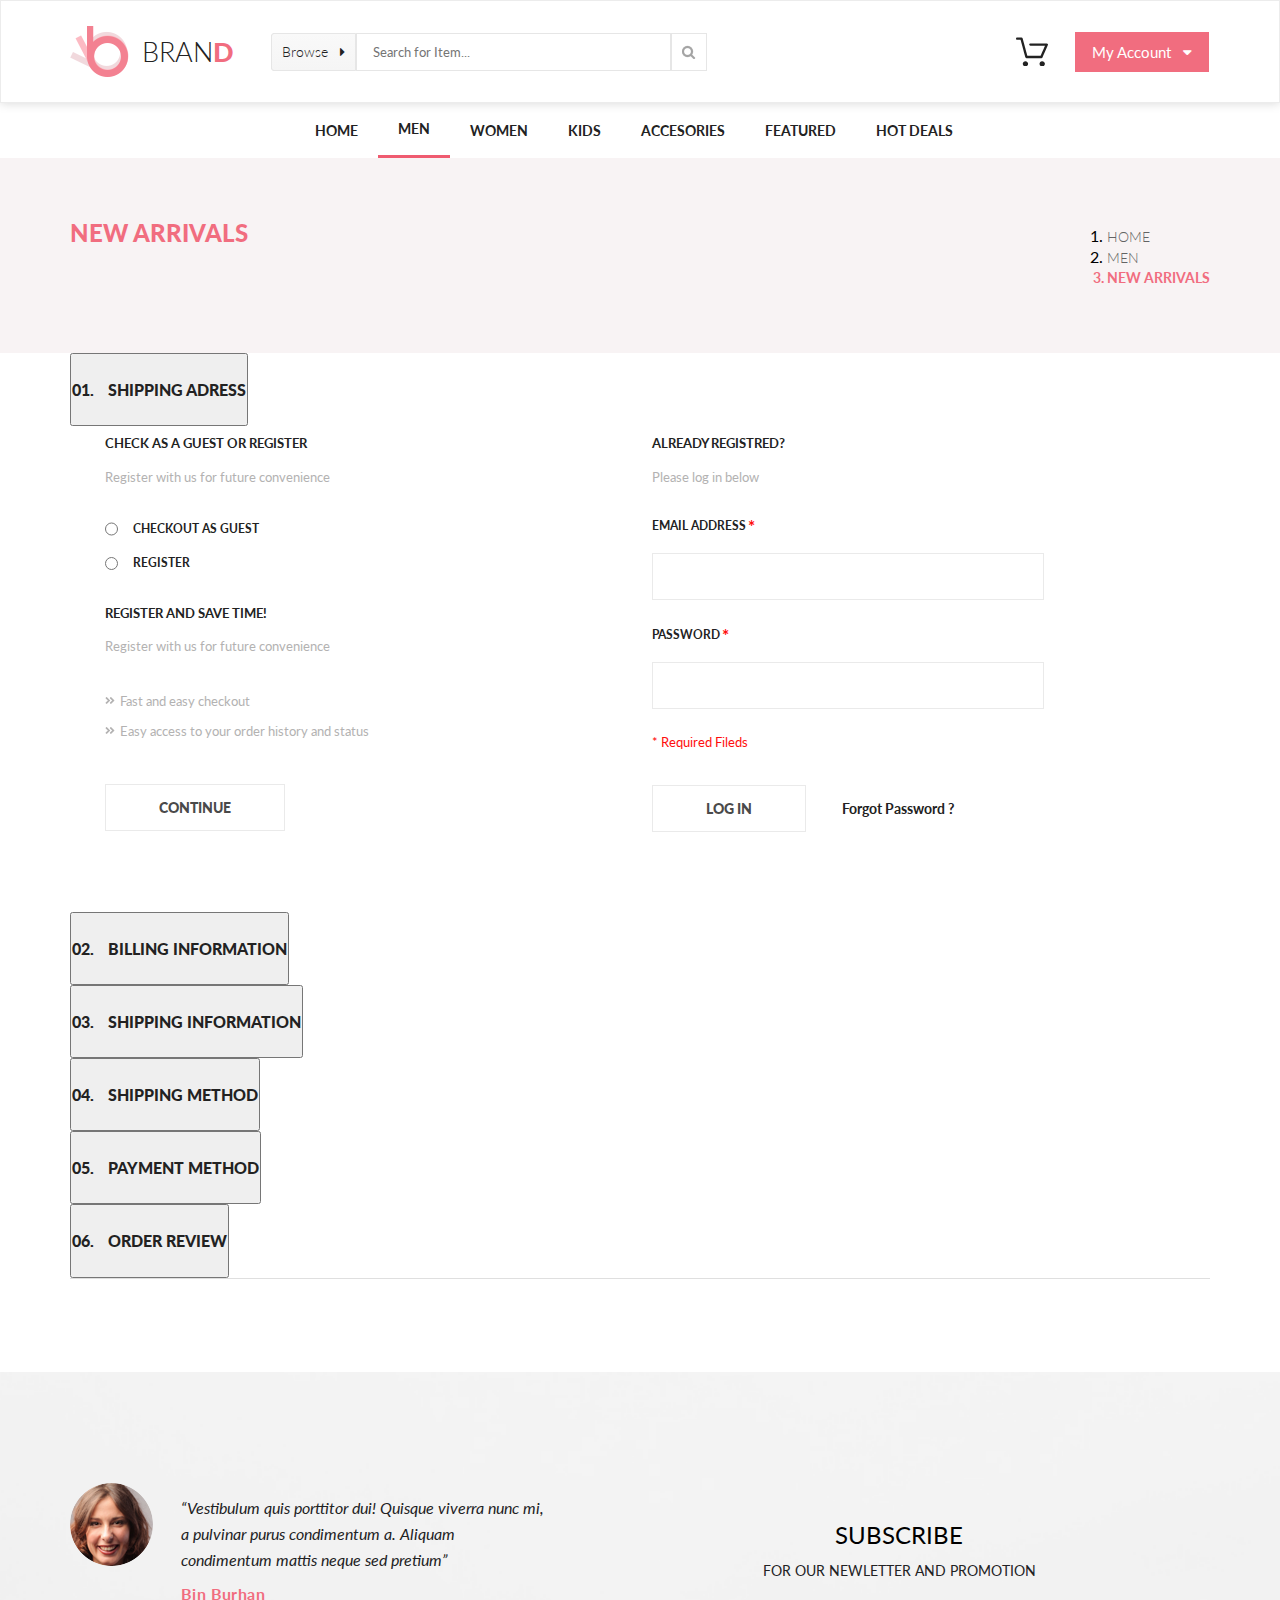
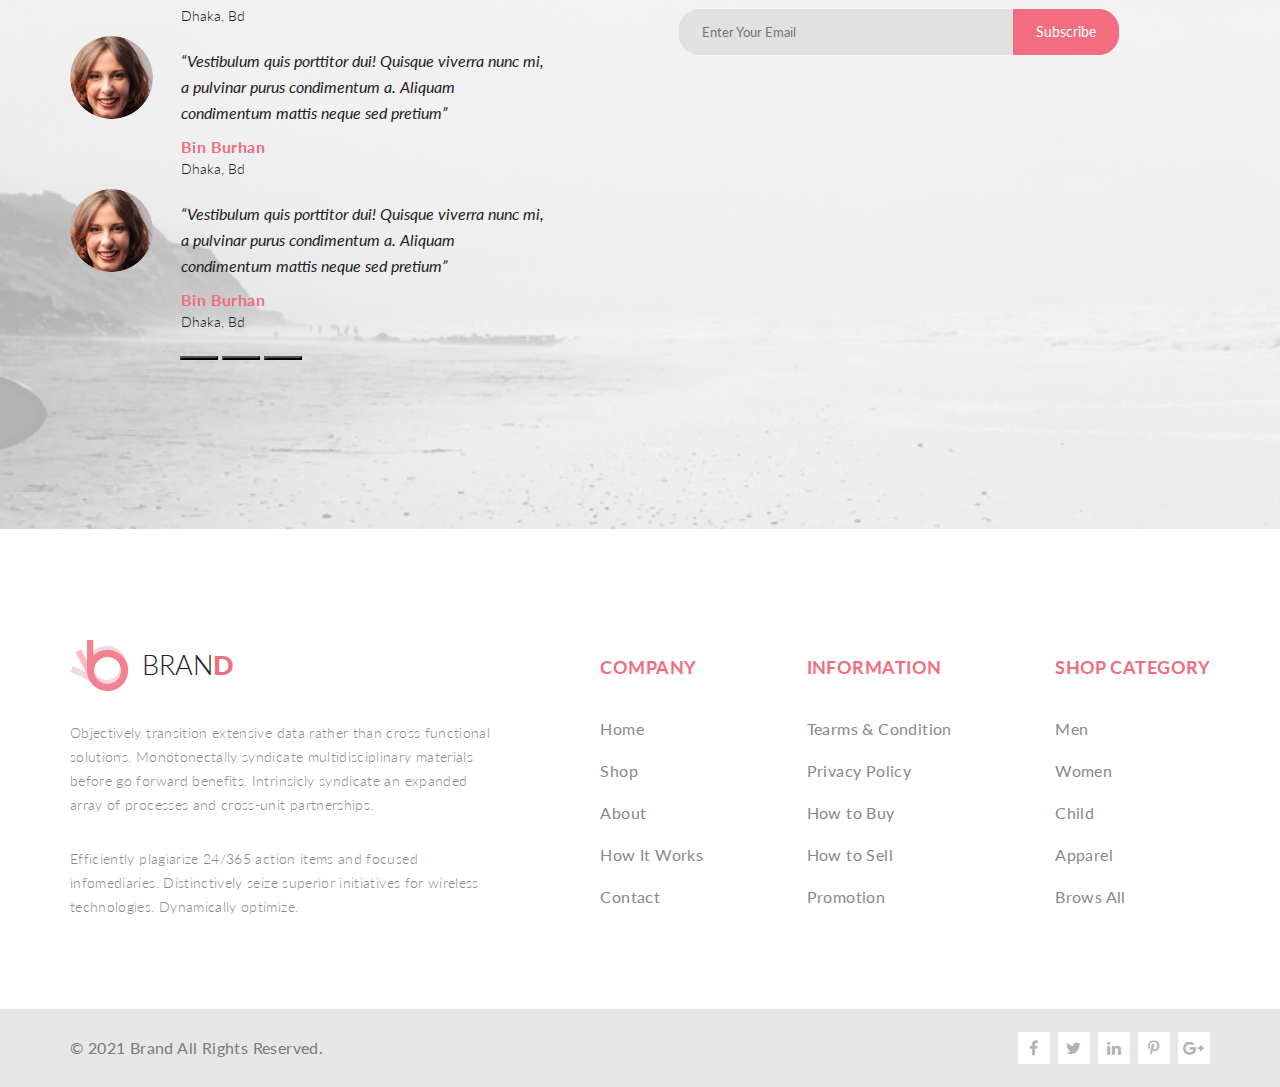
==== commit 351386ac: "Checkout is completely done! Left: Some animations and other additional things" ====
--- a/checkout.html
+++ b/checkout.html
@@ -408,7 +408,7 @@
           >
             <div class="accordion-body accordion-body_checkout">
               <div class="shipping-adress">
-                <form action="#" class="shipping-adress__guest-form">
+                <form action="#" class="shipping-adress__form">
                   <p class="shipping-adress__main-text">
                     Check as a guest or register
                   </p>
@@ -421,6 +421,7 @@
                       name="status"
                       id="statusChoise1"
                       class="shipping-adress__status"
+                      required
                     />
                     <label
                       for="statusChoise1"
@@ -475,6 +476,50 @@
                     Continue
                   </button>
                 </form>
+                <form action="#" class="shipping-adress__form">
+                  <p class="shipping-adress__main-text">Already registred?</p>
+                  <p
+                    class="
+                      shipping-adress__sub-text shipping-adress__sub-text_login
+                    "
+                  >
+                    Please log in below
+                  </p>
+                  <label for="login" class="shipping-adress__input-label"
+                    >EMAIL ADDRESS<span class="shipping-adress__input-reqSign"
+                      >*</span
+                    ></label
+                  >
+                  <input
+                    type="email"
+                    id="login"
+                    required
+                    class="shipping-adress__input"
+                  />
+                  <label for="password" class="shipping-adress__input-label"
+                    >PASSWORD<span class="shipping-adress__input-reqSign"
+                      >*</span
+                    ></label
+                  >
+                  <input
+                    type="password"
+                    id="password"
+                    required
+                    class="shipping-adress__input"
+                  />
+                  <p class="shipping-adress__input-warning">
+                    * Required Fileds
+                  </p>
+                  <button
+                    type="submit"
+                    class="cart-button cart-button_checkout"
+                  >
+                    LOG IN
+                  </button>
+                  <a href="#" class="shipping-adress__forgotPassword"
+                    >Forgot Password ?</a
+                  >
+                </form>
               </div>
             </div>
           </div>
--- a/css/style.css
+++ b/css/style.css
@@ -1893,7 +1893,17 @@
   content: "06.";
 }
 
-.shipping-adress__guest-form {
+.shipping-adress {
+  display: -webkit-box;
+  display: -ms-flexbox;
+  display: flex;
+  padding-right: 166px;
+  -webkit-box-pack: justify;
+      -ms-flex-pack: justify;
+          justify-content: space-between;
+}
+
+.shipping-adress__form {
   padding: 10px 0 35px 35px;
 }
 
@@ -1925,6 +1935,10 @@
   background: url(../img/carret/angle-double-right-solid.svg) no-repeat center left/10px;
 }
 
+.shipping-adress__sub-text_login {
+  margin-bottom: 27px;
+}
+
 .shipping-adress__input-block {
   display: -webkit-box;
   display: -ms-flexbox;
@@ -1946,4 +1960,50 @@
   list-style-type: none;
   list-style-position: inside;
 }
+
+.shipping-adress__input {
+  display: block;
+  background-color: #fff;
+  border: 1px solid #eaeaea;
+  width: 380px;
+  height: 45px;
+  padding: 0 5px;
+  margin: 16px 0 23px;
+}
+
+.shipping-adress__input-label {
+  font-family: Lato;
+  font-size: 12px;
+  line-height: 20px;
+  font-weight: 700;
+  color: #222;
+}
+
+.shipping-adress__input-reqSign {
+  font-family: Lato;
+  font-size: 17px;
+  line-height: 20px;
+  font-weight: 700;
+  color: #ff0d0d;
+  vertical-align: middle;
+  padding-left: 2px;
+}
+
+.shipping-adress__input-warning {
+  font-family: Lato;
+  font-size: 13px;
+  line-height: 20px;
+  font-weight: 400;
+  color: #ff0d0d;
+}
+
+.shipping-adress__forgotPassword {
+  text-decoration: none;
+  font-family: Lato;
+  font-size: 14px;
+  line-height: 20px;
+  font-weight: 700;
+  color: #222222;
+  margin-left: 32px;
+}
 /*# sourceMappingURL=style.css.map */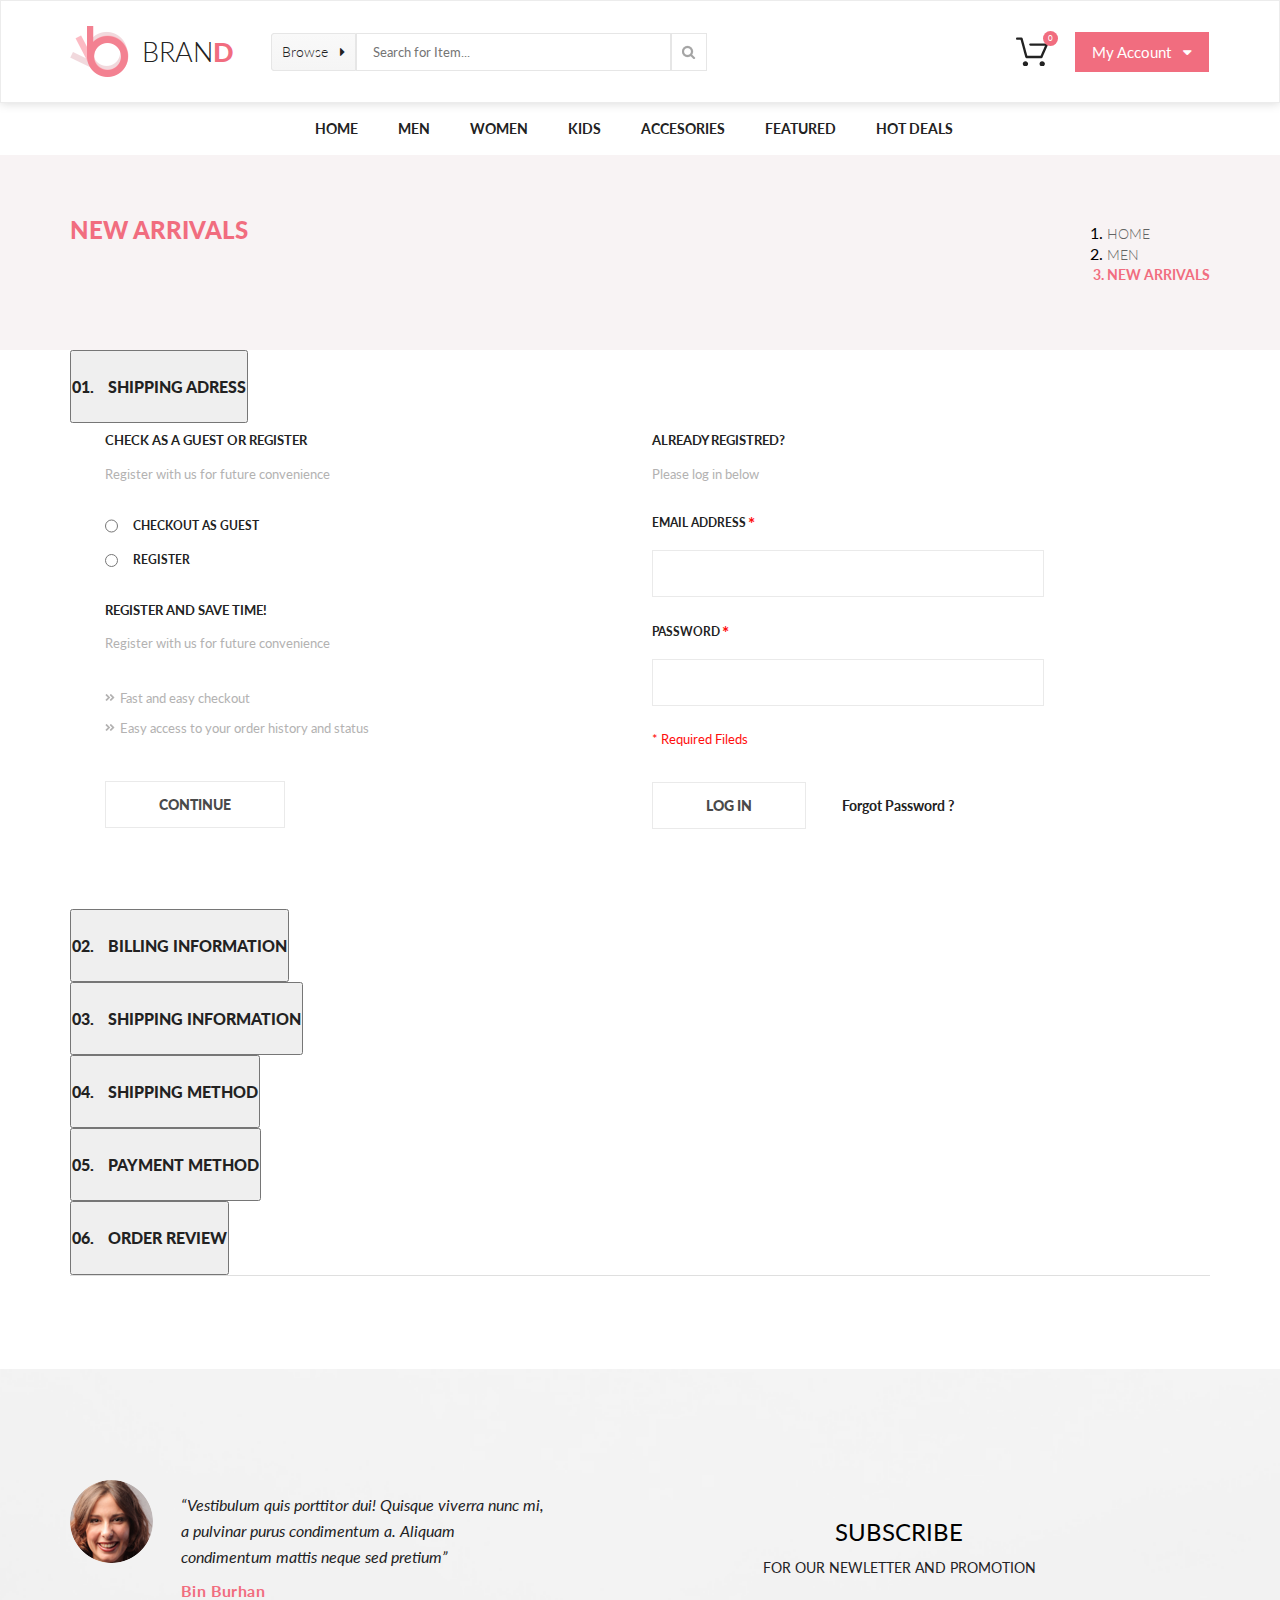
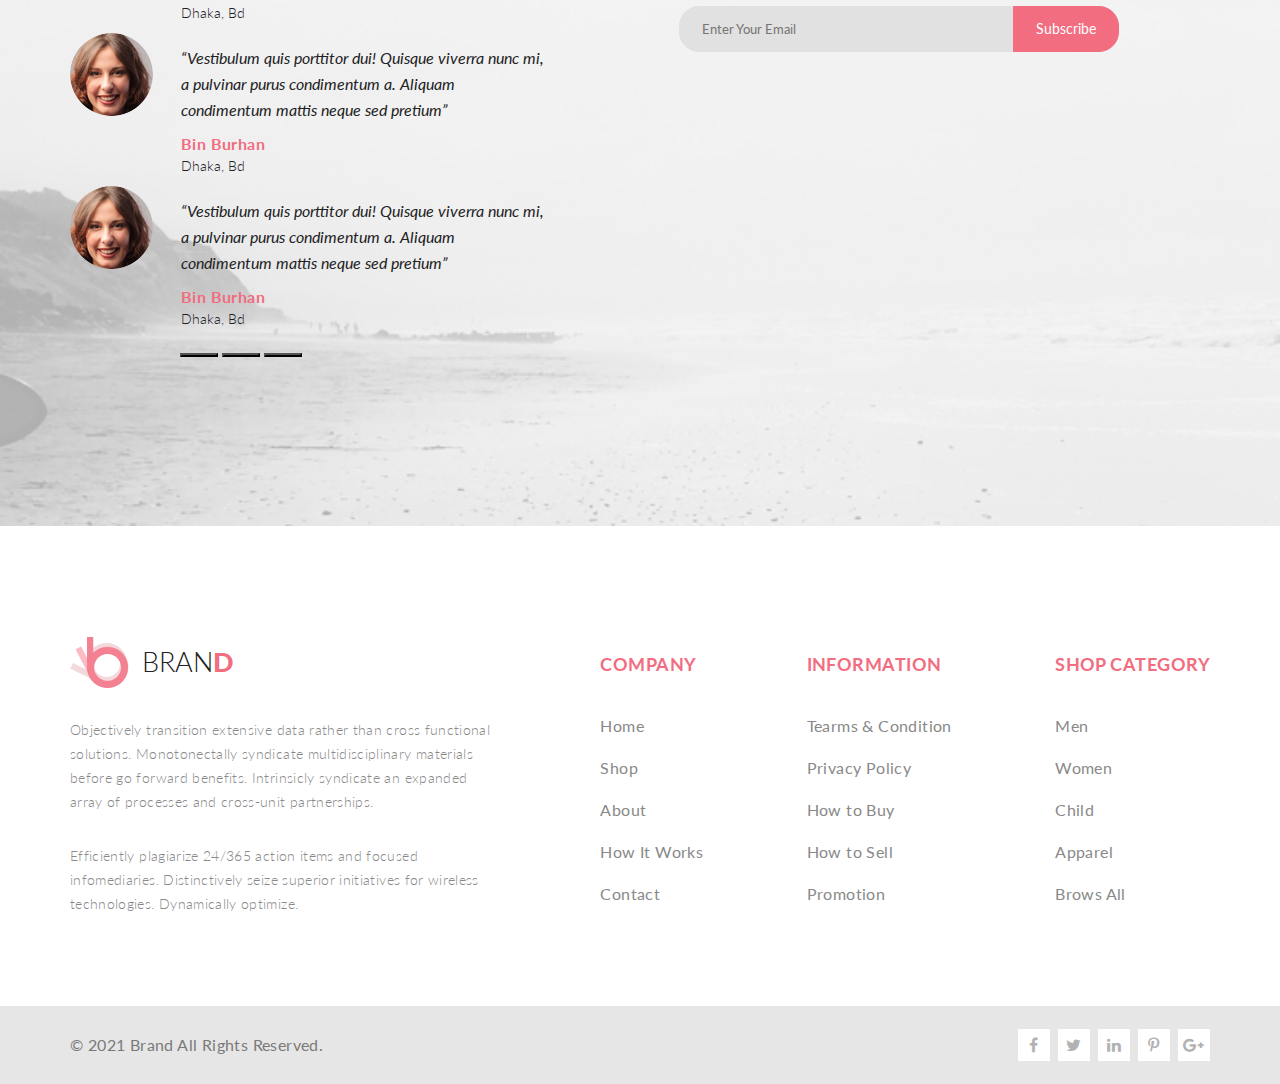
==== commit cf34e689: "Lesson-6 and Adaptive are Done. HardBrandShop is Done." ====
--- a/checkout.html
+++ b/checkout.html
@@ -66,23 +66,65 @@
           </form>
         </div>
         <div class="headerTop__right">
-          <button class="headerTop__cart button"></button>
-          <button class="headerTop__auth button">
+          <a href="#" class="headerTop__cart button"
+            ><div class="headerTop__cartCounter">0</div></a
+          >
+          <div class="cart-menu invisible">
+            <p class="cart-menu__status">В корзине пусто</p>
+            <a
+              class="cart-menu__btn-check featuredItems__button myLink"
+              href="checkout.html"
+              >CHECKOUT</a
+            >
+            <a
+              class="cart-button cart-menu__btn-cart myLink"
+              href="shoping_cart.html"
+              >go to cart</a
+            >
+          </div>
+          <a href="checkout.html" class="headerTop__auth button">
             My Account
             <span class="fa fa-caret-down"></span>
-          </button>
+          </a>
         </div>
       </div>
     </header>
+    <details class="burger-menu">
+      <summary>
+        Menu
+        <i class="fa fa-bars burger-menu__bars"></i>
+      </summary>
+      <ul class="navlinks navLinks_burger">
+        <li class="navlinks__item">
+          <a href="index.html" class="navlinks__link myLink">Home</a>
+        </li>
+        <li class="navlinks__item">
+          <a href="product.html" class="navlinks__link myLink">Men</a>
+        </li>
+        <li class="navlinks__item">
+          <a href="product.html" class="navlinks__link myLink">Women</a>
+        </li>
+        <li class="navlinks__item">
+          <a href="product.html" class="navlinks__link myLink">Kids</a>
+        </li>
+        <li class="navlinks__item">
+          <a href="product.html" class="navlinks__link myLink">Accesories</a>
+        </li>
+        <li class="navlinks__item">
+          <a href="product.html" class="navlinks__link myLink">Featured</a>
+        </li>
+        <li class="navlinks__item">
+          <a href="product.html" class="navlinks__link myLink">Hot Deals</a>
+        </li>
+      </ul>
+    </details>
     <nav class="navMenu">
       <ul class="navlinks">
         <li class="navlinks__item">
           <a href="index.html" class="navlinks__link myLink">Home</a>
         </li>
-        <li class="navlinks__item navlinks__item_active">
-          <a href="product.html" class="navlinks__link navlinks__link myLink"
-            >Men</a
-          >
+        <li class="navlinks__item">
+          <a href="product.html" class="navlinks__link myLink">Men</a>
           <div class="browse__down browse__down_menu">
             <div class="megaMenu__Column">
               <h3 class="browse__subtitle">Women</h3>
@@ -385,12 +427,7 @@
             id="flush-headingOne"
           >
             <button
-              class="
-                accordion-button
-                accordion-button_checkout
-                accordion-button_checkout01
-                collapsed
-              "
+              class="accordion-button accordion-button_checkout accordion-button_checkout01 collapsed"
               type="button"
               data-bs-toggle="collapse"
               data-bs-target="#flush-collapseOne"
@@ -443,10 +480,7 @@
                     >
                   </div>
                   <p
-                    class="
-                      shipping-adress__main-text
-                      shipping-adress__main-text_bottom-part
-                    "
+                    class="shipping-adress__main-text shipping-adress__main-text_bottom-part"
                   >
                     register and save time!
                   </p>
@@ -455,16 +489,12 @@
                   </p>
                   <ul class="shipping-adress__advantages">
                     <li
-                      class="
-                        shipping-adress__sub-text shipping-adress__sub-text_list
-                      "
+                      class="shipping-adress__sub-text shipping-adress__sub-text_list"
                     >
                       Fast and easy checkout
                     </li>
                     <li
-                      class="
-                        shipping-adress__sub-text shipping-adress__sub-text_list
-                      "
+                      class="shipping-adress__sub-text shipping-adress__sub-text_list"
                     >
                       Easy access to your order history and status
                     </li>
@@ -479,9 +509,7 @@
                 <form action="#" class="shipping-adress__form">
                   <p class="shipping-adress__main-text">Already registred?</p>
                   <p
-                    class="
-                      shipping-adress__sub-text shipping-adress__sub-text_login
-                    "
+                    class="shipping-adress__sub-text shipping-adress__sub-text_login"
                   >
                     Please log in below
                   </p>
@@ -505,6 +533,7 @@
                     type="password"
                     id="password"
                     required
+                    minlength="8"
                     class="shipping-adress__input"
                   />
                   <p class="shipping-adress__input-warning">
@@ -527,12 +556,7 @@
         <div class="accordion-item accordion-item_checkout">
           <h2 class="accordion-header" id="flush-headingTwo">
             <button
-              class="
-                accordion-button
-                accordion-button_checkout
-                accordion-button_checkout02
-                collapsed
-              "
+              class="accordion-button accordion-button_checkout accordion-button_checkout02 collapsed"
               type="button"
               data-bs-toggle="collapse"
               data-bs-target="#flush-collapseTwo"
@@ -554,12 +578,7 @@
         <div class="accordion-item accordion-item_checkout">
           <h2 class="accordion-header" id="flush-headingThree">
             <button
-              class="
-                accordion-button
-                accordion-button_checkout
-                accordion-button_checkout03
-                collapsed
-              "
+              class="accordion-button accordion-button_checkout accordion-button_checkout03 collapsed"
               type="button"
               data-bs-toggle="collapse"
               data-bs-target="#flush-collapseThree"
@@ -581,12 +600,7 @@
         <div class="accordion-item accordion-item_checkout">
           <h2 class="accordion-header" id="flush-headingFour">
             <button
-              class="
-                accordion-button
-                accordion-button_checkout
-                accordion-button_checkout04
-                collapsed
-              "
+              class="accordion-button accordion-button_checkout accordion-button_checkout04 collapsed"
               type="button"
               data-bs-toggle="collapse"
               data-bs-target="#flush-collapseFour"
@@ -608,12 +622,7 @@
         <div class="accordion-item accordion-item_checkout">
           <h2 class="accordion-header" id="flush-headingFive">
             <button
-              class="
-                accordion-button
-                accordion-button_checkout
-                accordion-button_checkout05
-                collapsed
-              "
+              class="accordion-button accordion-button_checkout accordion-button_checkout05 collapsed"
               type="button"
               data-bs-toggle="collapse"
               data-bs-target="#flush-collapseFive"
@@ -635,12 +644,7 @@
         <div class="accordion-item accordion-item_checkout">
           <h2 class="accordion-header" id="flush-headingSix">
             <button
-              class="
-                accordion-button
-                accordion-button_checkout
-                accordion-button_checkout06
-                collapsed
-              "
+              class="accordion-button accordion-button_checkout accordion-button_checkout06 collapsed"
               type="button"
               data-bs-toggle="collapse"
               data-bs-target="#flush-collapseSix"
@@ -661,7 +665,6 @@
         </div>
       </div>
     </section>
-
     <section class="subscribe">
       <div class="subscribe__body myContainer">
         <div
@@ -775,7 +778,7 @@
     <footer class="footer">
       <section class="footerNavLinks">
         <div class="footerNavLinks__body myContainer">
-          <div class="footerNavLinks__Col footerCol">
+          <div class="footerNavLinks__Col footerNavLinks__Col_text footerCol">
             <a href="index.html" class="logo myLink">
               <img src="img/header/logo.png" alt="logo" class="logo__icon" />
               <p class="logo__title">
@@ -846,6 +849,7 @@
         </div>
       </section>
     </footer>
+    <script src="js/main.js"></script>
     <script
       src="https://cdn.jsdelivr.net/npm/bootstrap@5.1.0/dist/js/bootstrap.bundle.min.js"
       integrity="sha384-U1DAWAznBHeqEIlVSCgzq+c9gqGAJn5c/t99JyeKa9xxaYpSvHU5awsuZVVFIhvj"
--- a/css/style.css
+++ b/css/style.css
@@ -28,7 +28,7 @@
 }
 
 .myContainer {
-  width: 1140px;
+  max-width: 1140px;
   margin: 0 auto;
 }
 
@@ -62,6 +62,7 @@
       -ms-flex-align: center;
           align-items: center;
   padding: 25px 0;
+  position: relative;
 }
 
 .headerTop__left {
@@ -88,6 +89,23 @@
   border: none;
   background: url(../img/header/cart.svg) no-repeat center;
   margin-right: 26px;
+  position: relative;
+}
+
+.headerTop__cartCounter {
+  width: 15px;
+  height: 15px;
+  position: absolute;
+  top: -20%;
+  right: -30%;
+  background-color: #f16d7f;
+  border-radius: 15px;
+  color: #fff;
+  font-weight: 400;
+  font-size: 8px;
+  line-height: 14px;
+  text-align: center;
+  letter-spacing: 0;
 }
 
 .headerTop__auth {
@@ -98,6 +116,7 @@
   -webkit-box-sizing: border-box;
           box-sizing: border-box;
   font-size: 15px;
+  text-decoration: none;
 }
 
 .headerTop__auth:hover {
@@ -110,6 +129,40 @@
 
 .headerTop__auth > .fa {
   margin-left: 8px;
+}
+
+.cart-menu {
+  display: -webkit-box;
+  display: -ms-flexbox;
+  display: flex;
+  -webkit-box-orient: vertical;
+  -webkit-box-direction: normal;
+      -ms-flex-direction: column;
+          flex-direction: column;
+  background-color: #fff;
+  padding: 20px;
+  border-radius: 5px;
+  position: absolute;
+  top: 95%;
+  z-index: 10;
+}
+
+.cart-menu__status {
+  margin-bottom: 20px;
+}
+
+.cart-menu__btn-cart {
+  padding: 15px 65px;
+  margin-top: 10px;
+}
+
+.cart-menu__btn-check {
+  padding: 0 70px;
+  margin-top: 10px;
+}
+
+.invisible {
+  display: none;
 }
 
 .logo {
@@ -250,6 +303,7 @@
   font: 700 14px/26px "Lato";
   color: #222222;
   text-transform: uppercase;
+  padding: 13px 20px;
 }
 
 .navlinks__link_opened {
@@ -258,7 +312,9 @@
 
 .navlinks__item {
   position: relative;
-  padding: 13px 20px;
+  display: -webkit-box;
+  display: -ms-flexbox;
+  display: flex;
   cursor: pointer;
 }
 
@@ -273,8 +329,8 @@
   display: flex;
 }
 
-.navlinks__item_active {
-  border-bottom: 3px solid #ef5b70;
+.burger-menu {
+  display: none;
 }
 
 .browse__down_menu {
@@ -350,7 +406,7 @@
   width: 12px;
   background-color: #f16d7f;
   margin-right: 12px;
-  height: 87px;
+  height: inherit;
 }
 
 .BannerTitle__text {
@@ -462,11 +518,14 @@
 .featuredItems__button {
   background-color: #f16d7f;
   border: 1px solid #fff;
-  padding: 0 20px 0 24px;
   -webkit-box-sizing: border-box;
           box-sizing: border-box;
   font: 700 16px/54px "Lato";
   color: #fff;
+}
+
+.featuredItems__button_big-size {
+  padding: 0 20px 0 24px;
 }
 
 .featuredItems__button:hover {
@@ -1288,20 +1347,14 @@
   outline: 0;
 }
 
-.carousel-item__photo {
-  height: 724px;
-  width: 100%;
-}
-
-.carousel-inner__photo {
-  width: 597px;
-  margin: 0 auto;
-}
-
 /*------------Single Page------*/
 .illustrations-slider {
   background-color: #f7f7f7;
-  min-height: 777px;
+}
+
+.illustrations-slider__photo {
+  margin: 10px auto 40px;
+  max-width: 100%;
 }
 
 .illustrations-slider__arrow {
@@ -1314,8 +1367,16 @@
 .illustrations-slider__button {
   width: 47px;
   height: 47px;
+  display: -webkit-box;
+  display: -ms-flexbox;
+  display: flex;
+  -webkit-box-align: center;
+      -ms-flex-align: center;
+          align-items: center;
+  -webkit-box-pack: center;
+      -ms-flex-pack: center;
+          justify-content: center;
   background-color: rgba(42, 42, 42, 0.14);
-  top: 365px;
 }
 
 .product-buying {
@@ -1585,6 +1646,10 @@
   color: #656565;
 }
 
+.Cart-list__col_tablet {
+  display: none;
+}
+
 .Cart-list__name {
   margin: 15px 0 25px 20px;
 }
@@ -1647,6 +1712,7 @@
 
 .cart-button:hover {
   background-color: #e6e6e6;
+  color: #4a4a4a;
   -webkit-transition: 0.2s;
   transition: 0.2s;
 }
@@ -2006,4 +2072,526 @@
   color: #222222;
   margin-left: 32px;
 }
+
+@media screen and (max-width: 1139px) {
+  .headerTop {
+    width: 97%;
+  }
+  .BannerTitle {
+    width: 97%;
+    margin: 0 auto;
+  }
+  .navAdress__body {
+    width: 97%;
+  }
+  .search__que {
+    width: 207px;
+  }
+  .offers {
+    -webkit-box-orient: vertical;
+    -webkit-box-direction: normal;
+        -ms-flex-direction: column;
+            flex-direction: column;
+  }
+  .Column {
+    width: 97%;
+    margin: 0 auto;
+  }
+  .Column__bigItem, .Column__lilItem {
+    height: 350px;
+    width: 100%;
+    background-position: top;
+  }
+  .itemsCardBox {
+    width: 97%;
+    margin: 0 auto;
+  }
+  .productCard {
+    -ms-flex-preferred-size: 49%;
+        flex-basis: 49%;
+  }
+  .product__photo {
+    width: 100%;
+  }
+  .feature__offer {
+    top: 346px;
+  }
+  .catalog__body {
+    width: 97%;
+    -webkit-box-orient: vertical;
+    -webkit-box-direction: normal;
+        -ms-flex-direction: column;
+            flex-direction: column;
+  }
+  .addBox {
+    top: calc(50% - 75px);
+  }
+  .subscribe__body {
+    -webkit-box-orient: vertical;
+    -webkit-box-direction: normal;
+        -ms-flex-direction: column;
+            flex-direction: column;
+    -webkit-box-align: center;
+        -ms-flex-align: center;
+            align-items: center;
+    padding: 5% 3%;
+  }
+  .shop-features__body {
+    width: 97%;
+  }
+  .carousel {
+    display: -webkit-box;
+    display: -ms-flexbox;
+    display: flex;
+    -webkit-box-orient: vertical;
+    -webkit-box-direction: normal;
+        -ms-flex-direction: column;
+            flex-direction: column;
+    -webkit-box-align: center;
+        -ms-flex-align: center;
+            align-items: center;
+  }
+  .carousel-indicators__author {
+    margin-left: 15%;
+  }
+  .carousel-inner__author {
+    width: unset;
+  }
+  .subscriber {
+    margin: 25px 0;
+  }
+  .footerNavLinks {
+    padding: 5% 3%;
+  }
+  .footerNavLinks__body {
+    -ms-flex-wrap: wrap;
+        flex-wrap: wrap;
+    -ms-flex-pack: distribute;
+        justify-content: space-around;
+  }
+  .footerNavLinks__Col_text {
+    -ms-flex-preferred-size: 100%;
+        flex-basis: 100%;
+    display: -webkit-box;
+    display: -ms-flexbox;
+    display: flex;
+    -webkit-box-orient: vertical;
+    -webkit-box-direction: normal;
+        -ms-flex-direction: column;
+            flex-direction: column;
+    text-align: center;
+    -webkit-box-align: center;
+        -ms-flex-align: center;
+            align-items: center;
+  }
+  .footerCol__text {
+    max-width: unset;
+  }
+  .footerBottom__body {
+    width: 90%;
+  }
+  .checkout {
+    width: 97%;
+  }
+  .Cart,
+  .finish {
+    width: 95%;
+  }
+  .Cart-list__col_firstInRow {
+    margin-right: 0;
+  }
+}
+
+@media screen and (max-width: 767px) {
+  .headerTop,
+  .headerTop__left {
+    -webkit-box-orient: vertical;
+    -webkit-box-direction: normal;
+        -ms-flex-direction: column;
+            flex-direction: column;
+    width: 97%;
+  }
+  .search {
+    width: 100%;
+    margin: 20px auto;
+  }
+  .search__que {
+    width: 100%;
+  }
+  .search__enter {
+    max-width: 36px;
+  }
+  #browse {
+    min-width: 84px;
+  }
+  .headerTop__right {
+    width: 97%;
+    -webkit-box-pack: justify;
+        -ms-flex-pack: justify;
+            justify-content: space-between;
+  }
+  .navlinks {
+    display: none;
+  }
+  .navlinks__item {
+    width: 100%;
+    -webkit-box-pack: center;
+        -ms-flex-pack: center;
+            justify-content: center;
+  }
+  .navlinks__link {
+    width: 100%;
+    text-align: center;
+  }
+  .navLinks_burger {
+    display: -webkit-box;
+    display: -ms-flexbox;
+    display: flex;
+    -webkit-box-orient: vertical;
+    -webkit-box-direction: normal;
+        -ms-flex-direction: column;
+            flex-direction: column;
+    width: 100%;
+    position: absolute;
+    background-color: #fff;
+    z-index: 5;
+  }
+  .burger-menu {
+    display: block;
+    position: relative;
+  }
+  .burger-menu__bars {
+    margin-left: 7px;
+  }
+  .burger-menu > summary {
+    display: -webkit-box;
+    display: -ms-flexbox;
+    display: flex;
+    width: 100%;
+    min-height: 50px;
+    -webkit-box-pack: center;
+        -ms-flex-pack: center;
+            justify-content: center;
+    -webkit-box-align: center;
+        -ms-flex-align: center;
+            align-items: center;
+    font: 700 14px / 26px "Lato";
+    color: #222;
+  }
+  .Banner {
+    background-position: 70% 50%;
+  }
+  .BannerTitle {
+    padding-top: 293px;
+  }
+  .BannerTitle__text {
+    font: 700 35px / 36px "Lato";
+  }
+  .BannerTitle__text_secondLine, .BannerTitle__text_lastWord {
+    font-size: 35px;
+  }
+  .navAdress__currentPoint {
+    margin-bottom: 10px;
+  }
+  .navAdress__body {
+    -webkit-box-orient: vertical;
+    -webkit-box-direction: normal;
+        -ms-flex-direction: column;
+            flex-direction: column;
+    -webkit-box-align: center;
+        -ms-flex-align: center;
+            align-items: center;
+  }
+  .offerTitle {
+    margin-top: 230px;
+  }
+  .feature {
+    -webkit-box-orient: vertical;
+    -webkit-box-direction: normal;
+        -ms-flex-direction: column;
+            flex-direction: column;
+  }
+  .feature__banner {
+    min-height: 585px;
+  }
+  .productCard {
+    -ms-flex-preferred-size: 100%;
+        flex-basis: 100%;
+  }
+  .features {
+    display: -webkit-box;
+    display: -ms-flexbox;
+    display: flex;
+    -webkit-box-orient: vertical;
+    -webkit-box-direction: normal;
+        -ms-flex-direction: column;
+            flex-direction: column;
+    -webkit-box-align: center;
+        -ms-flex-align: center;
+            align-items: center;
+  }
+  .features__item {
+    -webkit-box-orient: vertical;
+    -webkit-box-direction: normal;
+        -ms-flex-direction: column;
+            flex-direction: column;
+    -webkit-box-align: center;
+        -ms-flex-align: center;
+            align-items: center;
+    text-align: center;
+  }
+  .features__desc {
+    max-width: none;
+  }
+  .filters {
+    -webkit-box-orient: vertical;
+    -webkit-box-direction: normal;
+        -ms-flex-direction: column;
+            flex-direction: column;
+    -webkit-box-align: center;
+        -ms-flex-align: center;
+            align-items: center;
+  }
+  .filters > div {
+    display: -webkit-box;
+    display: -ms-flexbox;
+    display: flex;
+    -webkit-box-orient: vertical;
+    -webkit-box-direction: normal;
+        -ms-flex-direction: column;
+            flex-direction: column;
+    -webkit-box-align: center;
+        -ms-flex-align: center;
+            align-items: center;
+    margin-bottom: 20px;
+  }
+  .filters > .price {
+    -webkit-box-align: normal;
+        -ms-flex-align: normal;
+            align-items: normal;
+  }
+  .filters > .price > .filtersTitle {
+    -ms-flex-item-align: center;
+        -ms-grid-row-align: center;
+        align-self: center;
+  }
+  .pageSettings {
+    -webkit-box-pack: center;
+        -ms-flex-pack: center;
+            justify-content: center;
+  }
+  .pagePagination {
+    -webkit-box-orient: vertical;
+    -webkit-box-direction: normal;
+        -ms-flex-direction: column;
+            flex-direction: column;
+    -webkit-box-align: center;
+        -ms-flex-align: center;
+            align-items: center;
+  }
+  .pagePagination > .pagePagination__button {
+    margin-top: 15px;
+  }
+  .price {
+    -webkit-box-align: unset;
+        -ms-flex-align: unset;
+            align-items: unset;
+  }
+  .price > .filtersTitle {
+    -ms-flex-item-align: center;
+        -ms-grid-row-align: center;
+        align-self: center;
+  }
+  .shop-features {
+    padding: 10% 0 2%;
+  }
+  .features-box {
+    -webkit-box-orient: vertical;
+    -webkit-box-direction: normal;
+        -ms-flex-direction: column;
+            flex-direction: column;
+    -webkit-box-align: center;
+        -ms-flex-align: center;
+            align-items: center;
+  }
+  .features-box__item {
+    margin-bottom: 7%;
+  }
+  .features-box__title {
+    margin-top: 10px;
+  }
+  .creator,
+  .creator__desc {
+    display: -webkit-box;
+    display: -ms-flexbox;
+    display: flex;
+    -webkit-box-orient: vertical;
+    -webkit-box-direction: normal;
+        -ms-flex-direction: column;
+            flex-direction: column;
+    -webkit-box-align: center;
+        -ms-flex-align: center;
+            align-items: center;
+  }
+  .subscriber__email-area {
+    width: unset;
+  }
+  .footerNavLinks__Col {
+    -ms-flex-preferred-size: 100%;
+        flex-basis: 100%;
+    display: -webkit-box;
+    display: -ms-flexbox;
+    display: flex;
+    -webkit-box-orient: vertical;
+    -webkit-box-direction: normal;
+        -ms-flex-direction: column;
+            flex-direction: column;
+    text-align: center;
+    -webkit-box-align: center;
+        -ms-flex-align: center;
+            align-items: center;
+  }
+  .footerBottom__body {
+    -webkit-box-orient: vertical;
+    -webkit-box-direction: normal;
+        -ms-flex-direction: column;
+            flex-direction: column;
+    -webkit-box-align: center;
+        -ms-flex-align: center;
+            align-items: center;
+  }
+  .product-buying,
+  .ordering__finish {
+    margin-bottom: 75px;
+  }
+  .product-buying__description {
+    width: 95%;
+    margin: 33px auto 0;
+  }
+  .item-parameters {
+    -webkit-box-orient: vertical;
+    -webkit-box-direction: normal;
+        -ms-flex-direction: column;
+            flex-direction: column;
+    -webkit-box-align: center;
+        -ms-flex-align: center;
+            align-items: center;
+  }
+  .item-parameters__material {
+    margin-right: unset;
+  }
+  .ordering {
+    width: 83%;
+  }
+  .ordering__settings {
+    -webkit-box-orient: vertical;
+    -webkit-box-direction: normal;
+        -ms-flex-direction: column;
+            flex-direction: column;
+    -webkit-box-align: center;
+        -ms-flex-align: center;
+            align-items: center;
+  }
+  .ordering__choose {
+    margin-right: unset;
+    width: 100%;
+    margin-bottom: 20px;
+  }
+  .ordering__choise {
+    width: 100%;
+  }
+  .shipping-adress {
+    -webkit-box-orient: vertical;
+    -webkit-box-direction: normal;
+        -ms-flex-direction: column;
+            flex-direction: column;
+    padding: 0;
+  }
+  .shipping-adress__form {
+    display: -webkit-box;
+    display: -ms-flexbox;
+    display: flex;
+    -webkit-box-orient: vertical;
+    -webkit-box-direction: normal;
+        -ms-flex-direction: column;
+            flex-direction: column;
+  }
+  .shipping-adress__input {
+    width: 92%;
+  }
+  .shipping-adress__forgotPassword {
+    -ms-flex-item-align: center;
+        -ms-grid-row-align: center;
+        align-self: center;
+    margin-left: 0;
+  }
+  .cart-button_checkout {
+    width: 92%;
+  }
+  header.Cart-list {
+    display: none;
+  }
+  div.Cart-list {
+    -ms-flex-wrap: wrap;
+        flex-wrap: wrap;
+    position: relative;
+    padding: 20px;
+    -webkit-box-shadow: 0px 5px 8px 0px rgba(0, 0, 0, 0.3);
+            box-shadow: 0px 5px 8px 0px rgba(0, 0, 0, 0.3);
+  }
+  .Cart-list__col_firstInRow {
+    width: 100%;
+  }
+  .Cart-list__col_value {
+    margin-top: 10px;
+    width: 50%;
+    -webkit-box-pack: start;
+        -ms-flex-pack: start;
+            justify-content: flex-start;
+    -webkit-box-align: center;
+        -ms-flex-align: center;
+            align-items: center;
+  }
+  .Cart-list__col_tablet {
+    display: -webkit-box;
+    display: -ms-flexbox;
+    display: flex;
+    -webkit-box-pack: start;
+        -ms-flex-pack: start;
+            justify-content: flex-start;
+    margin-right: 5px;
+  }
+  .Cart-list__col_button {
+    min-width: unset;
+    width: unset;
+    position: absolute;
+    top: 10px;
+    right: 20px;
+  }
+  .Cart-button-group {
+    -webkit-box-orient: vertical;
+    -webkit-box-direction: normal;
+        -ms-flex-direction: column;
+            flex-direction: column;
+  }
+  .Cart-button-group__button {
+    margin-bottom: 20px;
+  }
+  .finish {
+    -webkit-box-orient: vertical;
+    -webkit-box-direction: normal;
+        -ms-flex-direction: column;
+            flex-direction: column;
+  }
+  .finish-form {
+    max-width: unset;
+    margin-bottom: 30px;
+  }
+  .finish-form__country, .finish-form__textInput, .finish-form__button, .finish-form__horizontal-line, .finish-form__final-button {
+    width: 100%;
+  }
+  summary {
+    display: block;
+  }
+}
 /*# sourceMappingURL=style.css.map */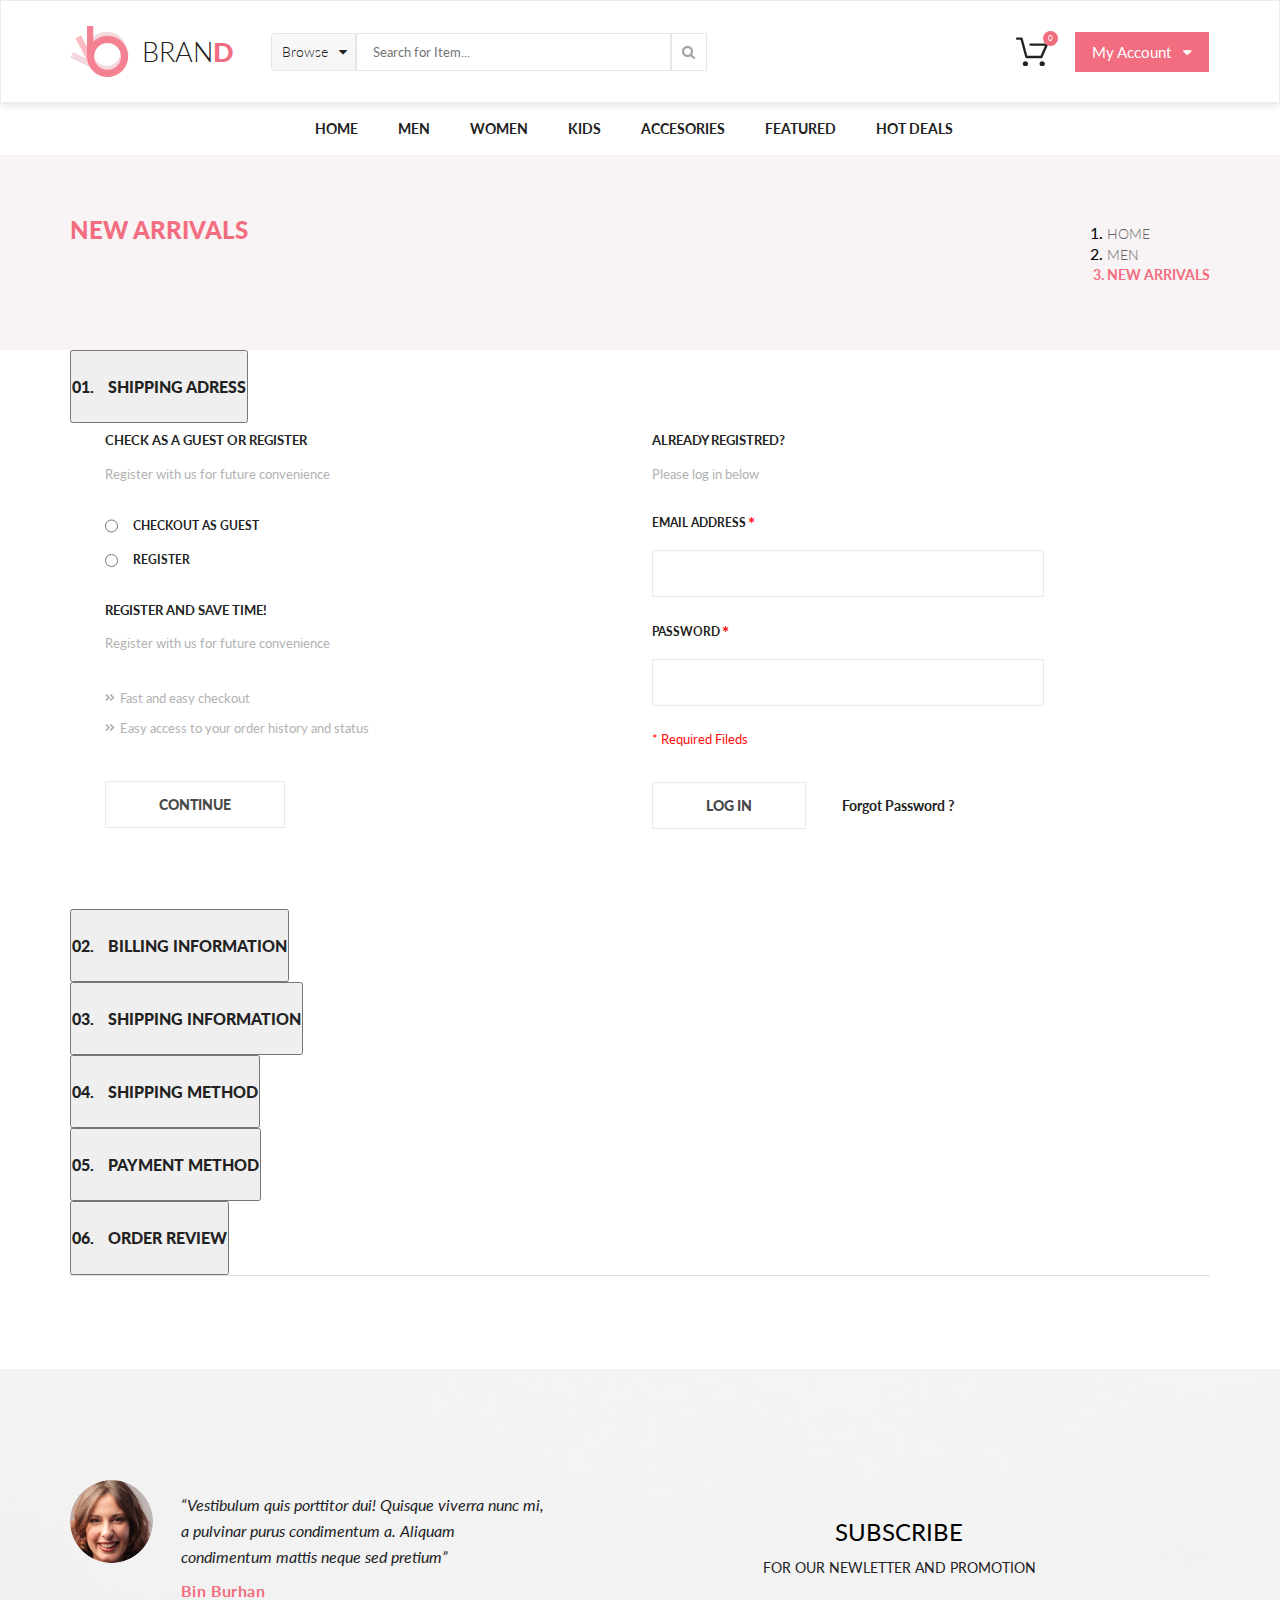
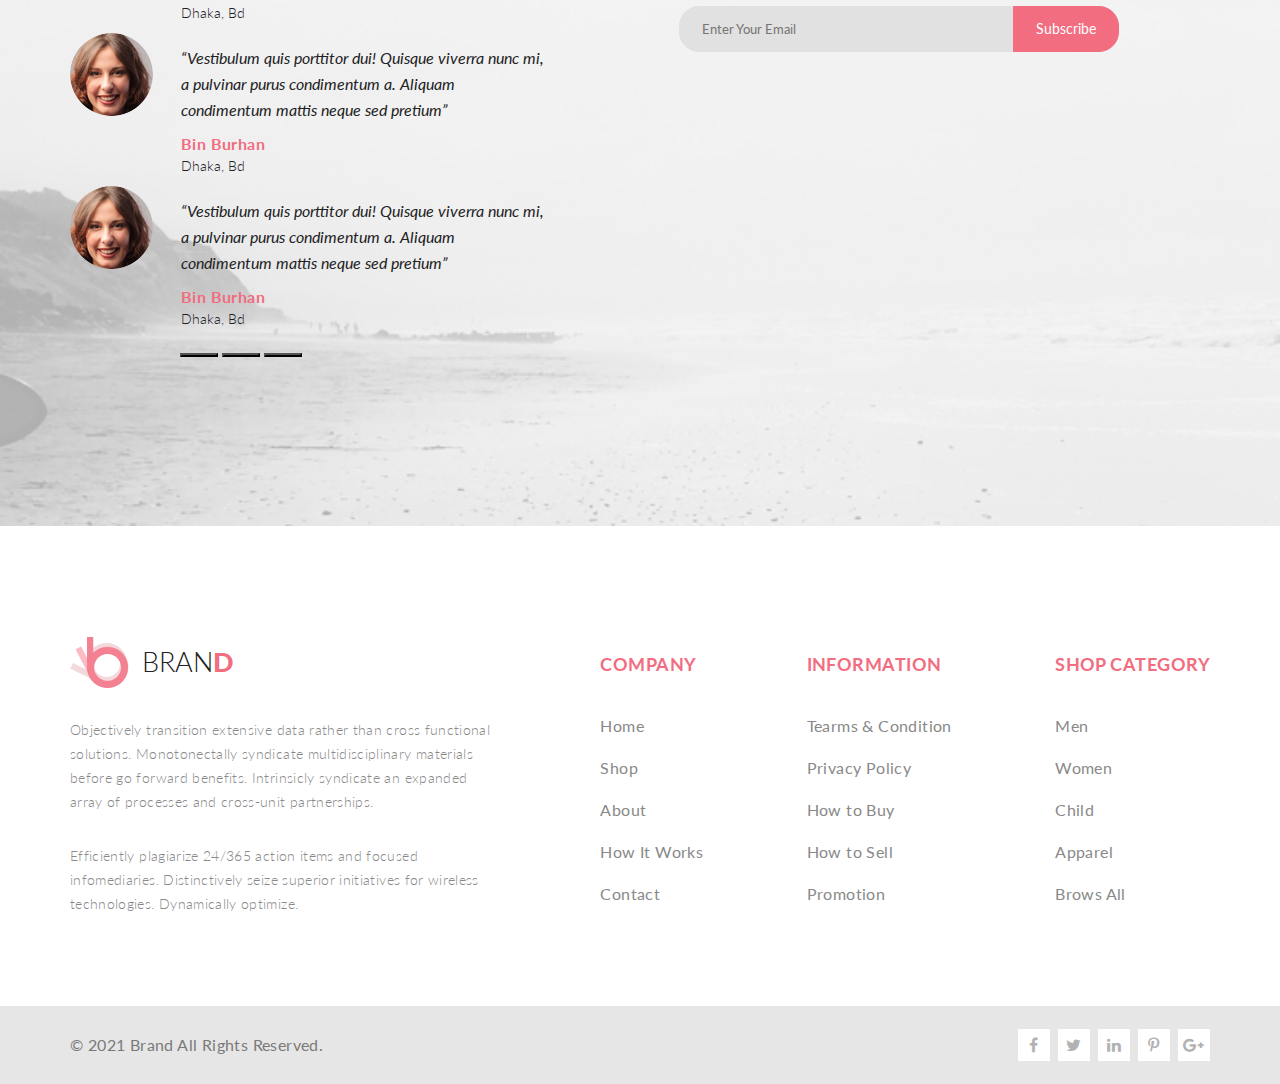
==== commit f2315fdc: "Some upgrades" ====
--- a/checkout.html
+++ b/checkout.html
@@ -32,12 +32,9 @@
             </p>
           </a>
           <form action="#" class="search">
-            <details id="browse">
-              <summary class="browse">
-                <span class="browse__name">Browse</span>
-                <span class="fa fa-caret-right"></span>
-              </summary>
-              <div class="browse__down">
+            <div class="browse">
+              <span class="browse__name">Browse</span>
+              <div class="browse__down invisible">
                 <h3 class="browse__subtitle">Women</h3>
                 <a href="#" class="browse__link myLink">Dresses</a
                 ><a href="#" class="browse__link myLink">Tops</a
@@ -56,7 +53,8 @@
                 ><a href="#" class="browse__link myLink">Blazers</a
                 ><a href="#" class="browse__link myLink">Jackets/vests</a>
               </div>
-            </details>
+              <span class="fa fa-caret-right"></span>
+            </div>
             <input
               type="text"
               class="search__que"
@@ -89,12 +87,10 @@
         </div>
       </div>
     </header>
-    <details class="burger-menu">
-      <summary>
-        Menu
-        <i class="fa fa-bars burger-menu__bars"></i>
-      </summary>
-      <ul class="navlinks navLinks_burger">
+    <div class="burger-menu">
+      Menu
+      <i class="fa fa-bars burger-menu__bars"></i>
+      <ul class="navlinks navLinks_burger invisible">
         <li class="navlinks__item">
           <a href="index.html" class="navlinks__link myLink">Home</a>
         </li>
@@ -117,7 +113,7 @@
           <a href="product.html" class="navlinks__link myLink">Hot Deals</a>
         </li>
       </ul>
-    </details>
+    </div>
     <nav class="navMenu">
       <ul class="navlinks">
         <li class="navlinks__item">
--- a/css/style.css
+++ b/css/style.css
@@ -144,6 +144,7 @@
   border-radius: 5px;
   position: absolute;
   top: 95%;
+  right: 0;
   z-index: 10;
 }
 
@@ -194,6 +195,7 @@
   display: -webkit-box;
   display: -ms-flexbox;
   display: flex;
+  position: relative;
 }
 
 .search__que {
@@ -208,16 +210,9 @@
   border: 1px solid #e6e6e6;
 }
 
-#browse[open] > summary.browse > .fa-caret-right {
+.fa-caret-right {
   -webkit-transform: rotate(90deg);
           transform: rotate(90deg);
-  -webkit-transition: 0.2s;
-  transition: 0.2s;
-}
-
-.fa-caret-right {
-  -webkit-transition: 0.2s;
-  transition: 0.2s;
 }
 
 .browse {
@@ -243,6 +238,7 @@
   background-color: #fff;
   padding: 20px 15px;
   border: 1px solid #e8e8e8;
+  top: 40px;
 }
 
 .browse__down::before {
@@ -2221,7 +2217,7 @@
   .search__enter {
     max-width: 36px;
   }
-  #browse {
+  .browse {
     min-width: 84px;
   }
   .headerTop__right {
@@ -2229,6 +2225,9 @@
     -webkit-box-pack: justify;
         -ms-flex-pack: justify;
             justify-content: space-between;
+  }
+  .cart-menu {
+    right: unset;
   }
   .navlinks {
     display: none;
@@ -2255,15 +2254,10 @@
     position: absolute;
     background-color: #fff;
     z-index: 5;
+    top: 50px;
   }
   .burger-menu {
-    display: block;
     position: relative;
-  }
-  .burger-menu__bars {
-    margin-left: 7px;
-  }
-  .burger-menu > summary {
     display: -webkit-box;
     display: -ms-flexbox;
     display: flex;
@@ -2277,6 +2271,9 @@
             align-items: center;
     font: 700 14px / 26px "Lato";
     color: #222;
+  }
+  .burger-menu__bars {
+    margin-left: 7px;
   }
   .Banner {
     background-position: 70% 50%;
@@ -2590,8 +2587,5 @@
   .finish-form__country, .finish-form__textInput, .finish-form__button, .finish-form__horizontal-line, .finish-form__final-button {
     width: 100%;
   }
-  summary {
-    display: block;
-  }
 }
 /*# sourceMappingURL=style.css.map */